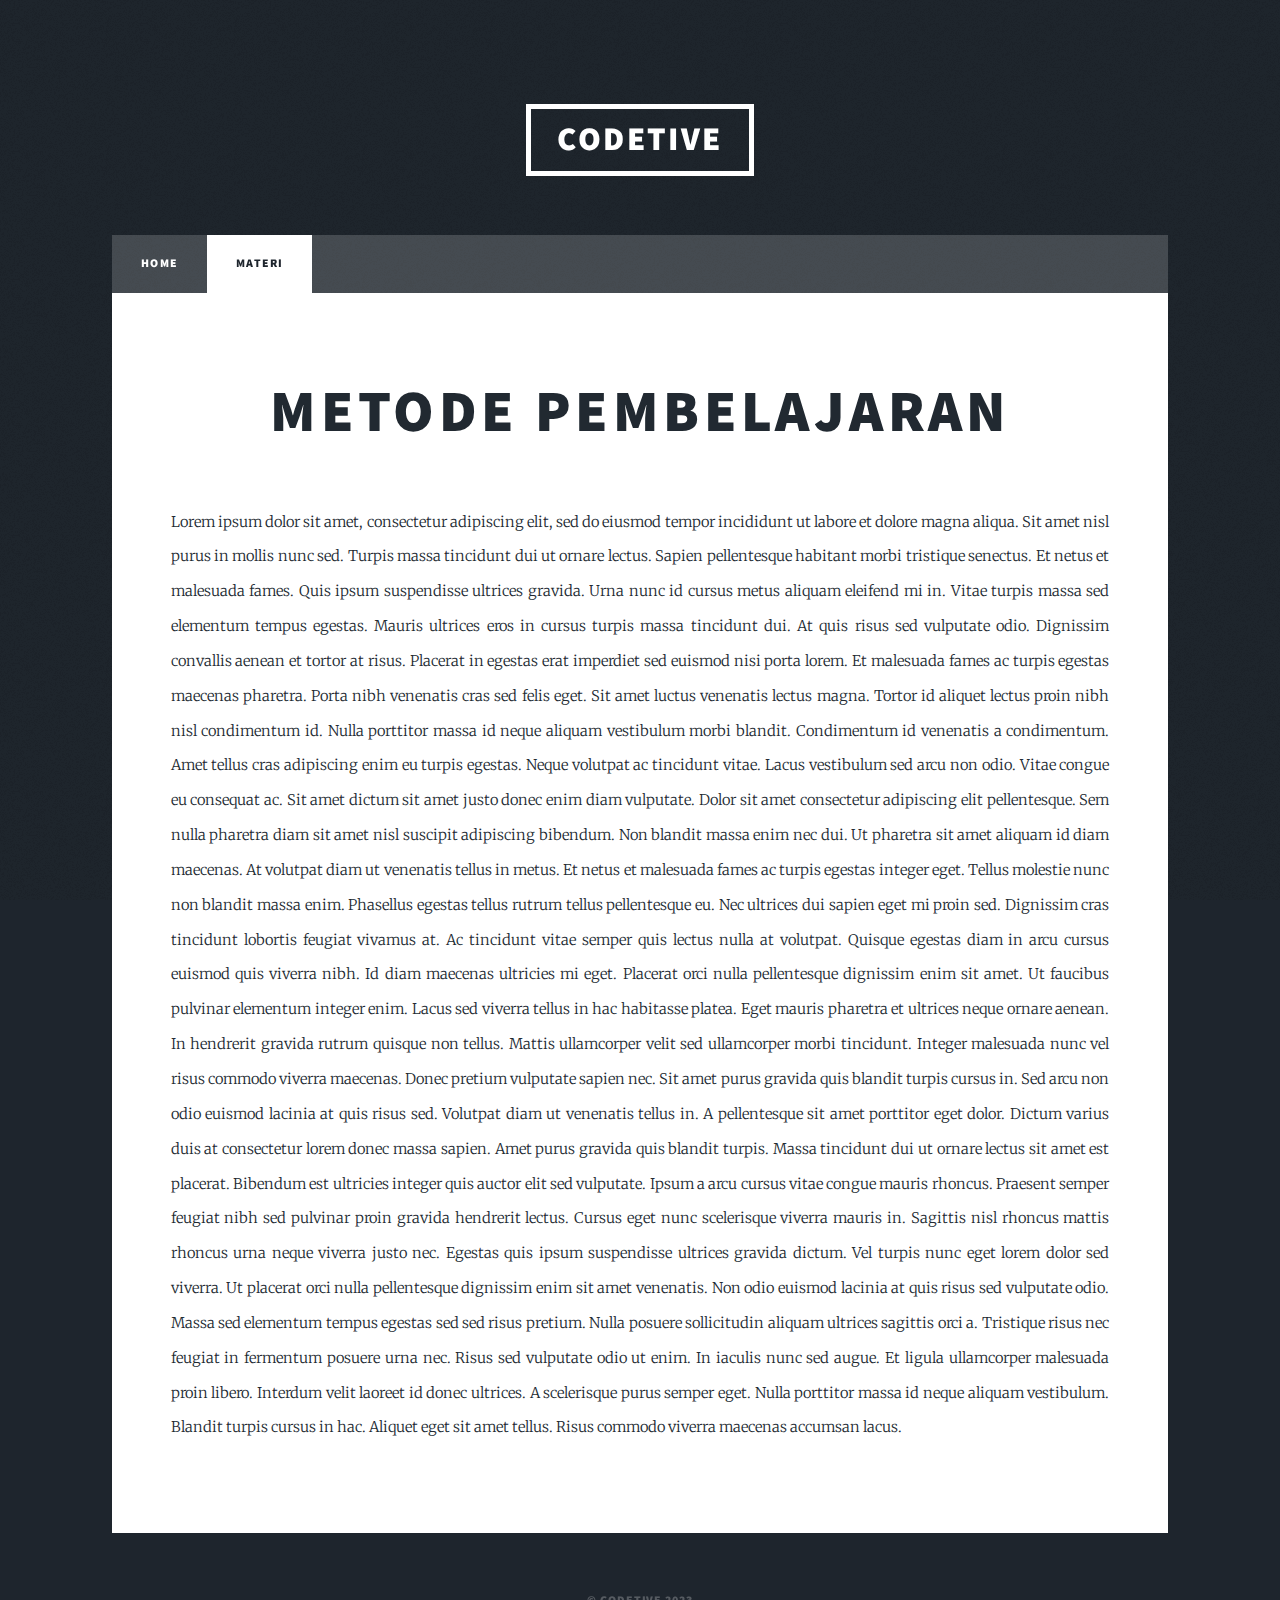
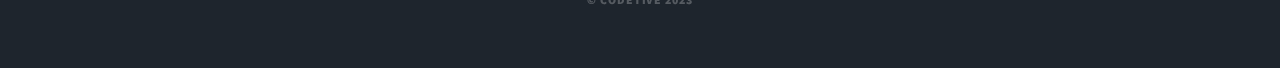
==== materi.html @ 545c3d62 "edit materi page" ====
<!DOCTYPE html>
<!--
	Massively by HTML5 UP
	html5up.net | @ajlkn
	Free for personal and commercial use under the CCA 3.0 license (html5up.net/license)
-->
<html>
  <head>
    <title>Codetive</title>
    <meta charset="utf-8" />
    <meta name="viewport" content="width=device-width, initial-scale=1, user-scalable=no" />
    <link rel="stylesheet" href="assets/css/main.css" />
    <noscript><link rel="stylesheet" href="assets/css/noscript.css" /></noscript>
  </head>
  <body class="is-loading">
    <!-- Wrapper -->
    <div id="wrapper">
      <!-- Header -->
      <header id="header">
        <a href="index.html" class="logo">Codetive</a>
      </header>

      <!-- Nav -->
      <nav id="nav">
        <ul class="links">
          <li><a href="index.html">Home</a></li>
          <li class="active"><a href="metode.html">Materi</a></li>
        </ul>
      </nav>

      <!-- Main -->
      <div id="main">
        <!-- Post -->
        <section class="post">
          <header class="major">
            <h1>METODE PEMBELAJARAN</h1>
          </header>
        <p>Lorem ipsum dolor sit amet, consectetur adipiscing elit, sed do eiusmod tempor incididunt ut labore et dolore magna aliqua. Sit amet nisl purus in mollis nunc sed. Turpis massa tincidunt dui ut ornare lectus. Sapien pellentesque habitant morbi tristique senectus. Et netus et malesuada fames. Quis ipsum suspendisse ultrices gravida. Urna nunc id cursus metus aliquam eleifend mi in. Vitae turpis massa sed elementum tempus egestas. Mauris ultrices eros in cursus turpis massa tincidunt dui. At quis risus sed vulputate odio. Dignissim convallis aenean et tortor at risus. Placerat in egestas erat imperdiet sed euismod nisi porta lorem. Et malesuada fames ac turpis egestas maecenas pharetra. Porta nibh venenatis cras sed felis eget. Sit amet luctus venenatis lectus magna. Tortor id aliquet lectus proin nibh nisl condimentum id. Nulla porttitor massa id neque aliquam vestibulum morbi blandit. Condimentum id venenatis a condimentum.

Amet tellus cras adipiscing enim eu turpis egestas. Neque volutpat ac tincidunt vitae. Lacus vestibulum sed arcu non odio. Vitae congue eu consequat ac. Sit amet dictum sit amet justo donec enim diam vulputate. Dolor sit amet consectetur adipiscing elit pellentesque. Sem nulla pharetra diam sit amet nisl suscipit adipiscing bibendum. Non blandit massa enim nec dui. Ut pharetra sit amet aliquam id diam maecenas. At volutpat diam ut venenatis tellus in metus. Et netus et malesuada fames ac turpis egestas integer eget. Tellus molestie nunc non blandit massa enim. Phasellus egestas tellus rutrum tellus pellentesque eu.

Nec ultrices dui sapien eget mi proin sed. Dignissim cras tincidunt lobortis feugiat vivamus at. Ac tincidunt vitae semper quis lectus nulla at volutpat. Quisque egestas diam in arcu cursus euismod quis viverra nibh. Id diam maecenas ultricies mi eget. Placerat orci nulla pellentesque dignissim enim sit amet. Ut faucibus pulvinar elementum integer enim. Lacus sed viverra tellus in hac habitasse platea. Eget mauris pharetra et ultrices neque ornare aenean. In hendrerit gravida rutrum quisque non tellus. Mattis ullamcorper velit sed ullamcorper morbi tincidunt. Integer malesuada nunc vel risus commodo viverra maecenas. Donec pretium vulputate sapien nec.

Sit amet purus gravida quis blandit turpis cursus in. Sed arcu non odio euismod lacinia at quis risus sed. Volutpat diam ut venenatis tellus in. A pellentesque sit amet porttitor eget dolor. Dictum varius duis at consectetur lorem donec massa sapien. Amet purus gravida quis blandit turpis. Massa tincidunt dui ut ornare lectus sit amet est placerat. Bibendum est ultricies integer quis auctor elit sed vulputate. Ipsum a arcu cursus vitae congue mauris rhoncus. Praesent semper feugiat nibh sed pulvinar proin gravida hendrerit lectus. Cursus eget nunc scelerisque viverra mauris in. Sagittis nisl rhoncus mattis rhoncus urna neque viverra justo nec. Egestas quis ipsum suspendisse ultrices gravida dictum. Vel turpis nunc eget lorem dolor sed viverra. Ut placerat orci nulla pellentesque dignissim enim sit amet venenatis. Non odio euismod lacinia at quis risus sed vulputate odio.

Massa sed elementum tempus egestas sed sed risus pretium. Nulla posuere sollicitudin aliquam ultrices sagittis orci a. Tristique risus nec feugiat in fermentum posuere urna nec. Risus sed vulputate odio ut enim. In iaculis nunc sed augue. Et ligula ullamcorper malesuada proin libero. Interdum velit laoreet id donec ultrices. A scelerisque purus semper eget. Nulla porttitor massa id neque aliquam vestibulum. Blandit turpis cursus in hac. Aliquet eget sit amet tellus. Risus commodo viverra maecenas accumsan lacus.</p>
			
        </section>
      </div>

      <!-- Footer -->
      
      <!-- Copyright -->
      <div id="copyright">
			<ul><li>&copy; Codetive 2023</li></ul>
		</div>

    <!-- Scripts -->
    <script src="assets/js/jquery.min.js"></script>
    <script src="assets/js/jquery.scrollex.min.js"></script>
    <script src="assets/js/jquery.scrolly.min.js"></script>
    <script src="assets/js/skel.min.js"></script>
    <script src="assets/js/util.js"></script>
    <script src="assets/js/main.js"></script>
  </body>
</html>
---- assets/css/main.css ----
@import url(font-awesome.min.css);
@import url("https://fonts.googleapis.com/css?family=Merriweather:300,700,300italic,700italic|Source+Sans+Pro:900");

/*
	Massively by HTML5 UP
	html5up.net | @ajlkn
	Free for personal and commercial use under the CCA 3.0 license (html5up.net/license)
*/

/* Reset */

	html, body, div, span, applet, object, iframe, h1, h2, h3, h4, h5, h6, p, blockquote, pre, a, abbr, acronym, address, big, cite, code, del, dfn, em, img, ins, kbd, q, s, samp, small, strike, strong, sub, sup, tt, var, b, u, i, center, dl, dt, dd, ol, ul, li, fieldset, form, label, legend, table, caption, tbody, tfoot, thead, tr, th, td, article, aside, canvas, details, embed, figure, figcaption, footer, header, hgroup, menu, nav, output, ruby, section, summary, time, mark, audio, video {
		margin: 0;
		padding: 0;
		border: 0;
		font-size: 100%;
		font: inherit;
		vertical-align: baseline;
	}

	article, aside, details, figcaption, figure, footer, header, hgroup, menu, nav, section {
		display: block;
	}

	body {
		line-height: 1;
	}

	ol, ul {
		list-style: none;
	}

	blockquote, q {
		quotes: none;
	}

	blockquote:before, blockquote:after, q:before, q:after {
		content: '';
		content: none;
	}

	table {
		border-collapse: collapse;
		border-spacing: 0;
	}

	body {
		-webkit-text-size-adjust: none;
	}

/* Box Model */

	*, *:before, *:after {
		-moz-box-sizing: border-box;
		-webkit-box-sizing: border-box;
		box-sizing: border-box;
	}

/* Grid */

	.row {
		border-bottom: solid 1px transparent;
		-moz-box-sizing: border-box;
		-webkit-box-sizing: border-box;
		box-sizing: border-box;
	}

	.row > * {
		float: left;
		-moz-box-sizing: border-box;
		-webkit-box-sizing: border-box;
		box-sizing: border-box;
	}

	.row:after, .row:before {
		content: '';
		display: block;
		clear: both;
		height: 0;
	}

	.row.uniform > * > :first-child {
		margin-top: 0;
	}

	.row.uniform > * > :last-child {
		margin-bottom: 0;
	}

	.row.\30 \25 > * {
		padding: 0 0 0 0rem;
	}

	.row.\30 \25 {
		margin: 0 0 -1px 0rem;
	}

	.row.uniform.\30 \25 > * {
		padding: 0rem 0 0 0rem;
	}

	.row.uniform.\30 \25 {
		margin: 0rem 0 -1px 0rem;
	}

	.row > * {
		padding: 0 0 0 1.5rem;
	}

	.row {
		margin: 0 0 -1px -1.5rem;
	}

	.row.uniform > * {
		padding: 1.5rem 0 0 1.5rem;
	}

	.row.uniform {
		margin: -1.5rem 0 -1px -1.5rem;
	}

	.row.\32 00\25 > * {
		padding: 0 0 0 3rem;
	}

	.row.\32 00\25 {
		margin: 0 0 -1px -3rem;
	}

	.row.uniform.\32 00\25 > * {
		padding: 3rem 0 0 3rem;
	}

	.row.uniform.\32 00\25 {
		margin: -3rem 0 -1px -3rem;
	}

	.row.\31 50\25 > * {
		padding: 0 0 0 2.25rem;
	}

	.row.\31 50\25 {
		margin: 0 0 -1px -2.25rem;
	}

	.row.uniform.\31 50\25 > * {
		padding: 2.25rem 0 0 2.25rem;
	}

	.row.uniform.\31 50\25 {
		margin: -2.25rem 0 -1px -2.25rem;
	}

	.row.\35 0\25 > * {
		padding: 0 0 0 0.75rem;
	}

	.row.\35 0\25 {
		margin: 0 0 -1px -0.75rem;
	}

	.row.uniform.\35 0\25 > * {
		padding: 0.75rem 0 0 0.75rem;
	}

	.row.uniform.\35 0\25 {
		margin: -0.75rem 0 -1px -0.75rem;
	}

	.row.\32 5\25 > * {
		padding: 0 0 0 0.375rem;
	}

	.row.\32 5\25 {
		margin: 0 0 -1px -0.375rem;
	}

	.row.uniform.\32 5\25 > * {
		padding: 0.375rem 0 0 0.375rem;
	}

	.row.uniform.\32 5\25 {
		margin: -0.375rem 0 -1px -0.375rem;
	}

	.\31 2u, .\31 2u\24 {
		width: 100%;
		clear: none;
		margin-left: 0;
	}

	.\31 1u, .\31 1u\24 {
		width: 91.6666666667%;
		clear: none;
		margin-left: 0;
	}

	.\31 0u, .\31 0u\24 {
		width: 83.3333333333%;
		clear: none;
		margin-left: 0;
	}

	.\39 u, .\39 u\24 {
		width: 75%;
		clear: none;
		margin-left: 0;
	}

	.\38 u, .\38 u\24 {
		width: 66.6666666667%;
		clear: none;
		margin-left: 0;
	}

	.\37 u, .\37 u\24 {
		width: 58.3333333333%;
		clear: none;
		margin-left: 0;
	}

	.\36 u, .\36 u\24 {
		width: 50%;
		clear: none;
		margin-left: 0;
	}

	.\35 u, .\35 u\24 {
		width: 41.6666666667%;
		clear: none;
		margin-left: 0;
	}

	.\34 u, .\34 u\24 {
		width: 33.3333333333%;
		clear: none;
		margin-left: 0;
	}

	.\33 u, .\33 u\24 {
		width: 25%;
		clear: none;
		margin-left: 0;
	}

	.\32 u, .\32 u\24 {
		width: 16.6666666667%;
		clear: none;
		margin-left: 0;
	}

	.\31 u, .\31 u\24 {
		width: 8.3333333333%;
		clear: none;
		margin-left: 0;
	}

	.\31 2u\24 + *,
	.\31 1u\24 + *,
	.\31 0u\24 + *,
	.\39 u\24 + *,
	.\38 u\24 + *,
	.\37 u\24 + *,
	.\36 u\24 + *,
	.\35 u\24 + *,
	.\34 u\24 + *,
	.\33 u\24 + *,
	.\32 u\24 + *,
	.\31 u\24 + * {
		clear: left;
	}

	.\-11u {
		margin-left: 91.66667%;
	}

	.\-10u {
		margin-left: 83.33333%;
	}

	.\-9u {
		margin-left: 75%;
	}

	.\-8u {
		margin-left: 66.66667%;
	}

	.\-7u {
		margin-left: 58.33333%;
	}

	.\-6u {
		margin-left: 50%;
	}

	.\-5u {
		margin-left: 41.66667%;
	}

	.\-4u {
		margin-left: 33.33333%;
	}

	.\-3u {
		margin-left: 25%;
	}

	.\-2u {
		margin-left: 16.66667%;
	}

	.\-1u {
		margin-left: 8.33333%;
	}

	@media screen and (max-width: 1680px) {

		.row > * {
			padding: 0 0 0 1.5rem;
		}

		.row {
			margin: 0 0 -1px -1.5rem;
		}

		.row.uniform > * {
			padding: 1.5rem 0 0 1.5rem;
		}

		.row.uniform {
			margin: -1.5rem 0 -1px -1.5rem;
		}

		.row.\32 00\25 > * {
			padding: 0 0 0 3rem;
		}

		.row.\32 00\25 {
			margin: 0 0 -1px -3rem;
		}

		.row.uniform.\32 00\25 > * {
			padding: 3rem 0 0 3rem;
		}

		.row.uniform.\32 00\25 {
			margin: -3rem 0 -1px -3rem;
		}

		.row.\31 50\25 > * {
			padding: 0 0 0 2.25rem;
		}

		.row.\31 50\25 {
			margin: 0 0 -1px -2.25rem;
		}

		.row.uniform.\31 50\25 > * {
			padding: 2.25rem 0 0 2.25rem;
		}

		.row.uniform.\31 50\25 {
			margin: -2.25rem 0 -1px -2.25rem;
		}

		.row.\35 0\25 > * {
			padding: 0 0 0 0.75rem;
		}

		.row.\35 0\25 {
			margin: 0 0 -1px -0.75rem;
		}

		.row.uniform.\35 0\25 > * {
			padding: 0.75rem 0 0 0.75rem;
		}

		.row.uniform.\35 0\25 {
			margin: -0.75rem 0 -1px -0.75rem;
		}

		.row.\32 5\25 > * {
			padding: 0 0 0 0.375rem;
		}

		.row.\32 5\25 {
			margin: 0 0 -1px -0.375rem;
		}

		.row.uniform.\32 5\25 > * {
			padding: 0.375rem 0 0 0.375rem;
		}

		.row.uniform.\32 5\25 {
			margin: -0.375rem 0 -1px -0.375rem;
		}

		.\31 2u\28xlarge\29, .\31 2u\24\28xlarge\29 {
			width: 100%;
			clear: none;
			margin-left: 0;
		}

		.\31 1u\28xlarge\29, .\31 1u\24\28xlarge\29 {
			width: 91.6666666667%;
			clear: none;
			margin-left: 0;
		}

		.\31 0u\28xlarge\29, .\31 0u\24\28xlarge\29 {
			width: 83.3333333333%;
			clear: none;
			margin-left: 0;
		}

		.\39 u\28xlarge\29, .\39 u\24\28xlarge\29 {
			width: 75%;
			clear: none;
			margin-left: 0;
		}

		.\38 u\28xlarge\29, .\38 u\24\28xlarge\29 {
			width: 66.6666666667%;
			clear: none;
			margin-left: 0;
		}

		.\37 u\28xlarge\29, .\37 u\24\28xlarge\29 {
			width: 58.3333333333%;
			clear: none;
			margin-left: 0;
		}

		.\36 u\28xlarge\29, .\36 u\24\28xlarge\29 {
			width: 50%;
			clear: none;
			margin-left: 0;
		}

		.\35 u\28xlarge\29, .\35 u\24\28xlarge\29 {
			width: 41.6666666667%;
			clear: none;
			margin-left: 0;
		}

		.\34 u\28xlarge\29, .\34 u\24\28xlarge\29 {
			width: 33.3333333333%;
			clear: none;
			margin-left: 0;
		}

		.\33 u\28xlarge\29, .\33 u\24\28xlarge\29 {
			width: 25%;
			clear: none;
			margin-left: 0;
		}

		.\32 u\28xlarge\29, .\32 u\24\28xlarge\29 {
			width: 16.6666666667%;
			clear: none;
			margin-left: 0;
		}

		.\31 u\28xlarge\29, .\31 u\24\28xlarge\29 {
			width: 8.3333333333%;
			clear: none;
			margin-left: 0;
		}

		.\31 2u\24\28xlarge\29 + *,
		.\31 1u\24\28xlarge\29 + *,
		.\31 0u\24\28xlarge\29 + *,
		.\39 u\24\28xlarge\29 + *,
		.\38 u\24\28xlarge\29 + *,
		.\37 u\24\28xlarge\29 + *,
		.\36 u\24\28xlarge\29 + *,
		.\35 u\24\28xlarge\29 + *,
		.\34 u\24\28xlarge\29 + *,
		.\33 u\24\28xlarge\29 + *,
		.\32 u\24\28xlarge\29 + *,
		.\31 u\24\28xlarge\29 + * {
			clear: left;
		}

		.\-11u\28xlarge\29 {
			margin-left: 91.66667%;
		}

		.\-10u\28xlarge\29 {
			margin-left: 83.33333%;
		}

		.\-9u\28xlarge\29 {
			margin-left: 75%;
		}

		.\-8u\28xlarge\29 {
			margin-left: 66.66667%;
		}

		.\-7u\28xlarge\29 {
			margin-left: 58.33333%;
		}

		.\-6u\28xlarge\29 {
			margin-left: 50%;
		}

		.\-5u\28xlarge\29 {
			margin-left: 41.66667%;
		}

		.\-4u\28xlarge\29 {
			margin-left: 33.33333%;
		}

		.\-3u\28xlarge\29 {
			margin-left: 25%;
		}

		.\-2u\28xlarge\29 {
			margin-left: 16.66667%;
		}

		.\-1u\28xlarge\29 {
			margin-left: 8.33333%;
		}

	}

	@media screen and (max-width: 1280px) {

		.row > * {
			padding: 0 0 0 1.5rem;
		}

		.row {
			margin: 0 0 -1px -1.5rem;
		}

		.row.uniform > * {
			padding: 1.5rem 0 0 1.5rem;
		}

		.row.uniform {
			margin: -1.5rem 0 -1px -1.5rem;
		}

		.row.\32 00\25 > * {
			padding: 0 0 0 3rem;
		}

		.row.\32 00\25 {
			margin: 0 0 -1px -3rem;
		}

		.row.uniform.\32 00\25 > * {
			padding: 3rem 0 0 3rem;
		}

		.row.uniform.\32 00\25 {
			margin: -3rem 0 -1px -3rem;
		}

		.row.\31 50\25 > * {
			padding: 0 0 0 2.25rem;
		}

		.row.\31 50\25 {
			margin: 0 0 -1px -2.25rem;
		}

		.row.uniform.\31 50\25 > * {
			padding: 2.25rem 0 0 2.25rem;
		}

		.row.uniform.\31 50\25 {
			margin: -2.25rem 0 -1px -2.25rem;
		}

		.row.\35 0\25 > * {
			padding: 0 0 0 0.75rem;
		}

		.row.\35 0\25 {
			margin: 0 0 -1px -0.75rem;
		}

		.row.uniform.\35 0\25 > * {
			padding: 0.75rem 0 0 0.75rem;
		}

		.row.uniform.\35 0\25 {
			margin: -0.75rem 0 -1px -0.75rem;
		}

		.row.\32 5\25 > * {
			padding: 0 0 0 0.375rem;
		}

		.row.\32 5\25 {
			margin: 0 0 -1px -0.375rem;
		}

		.row.uniform.\32 5\25 > * {
			padding: 0.375rem 0 0 0.375rem;
		}

		.row.uniform.\32 5\25 {
			margin: -0.375rem 0 -1px -0.375rem;
		}

		.\31 2u\28large\29, .\31 2u\24\28large\29 {
			width: 100%;
			clear: none;
			margin-left: 0;
		}

		.\31 1u\28large\29, .\31 1u\24\28large\29 {
			width: 91.6666666667%;
			clear: none;
			margin-left: 0;
		}

		.\31 0u\28large\29, .\31 0u\24\28large\29 {
			width: 83.3333333333%;
			clear: none;
			margin-left: 0;
		}

		.\39 u\28large\29, .\39 u\24\28large\29 {
			width: 75%;
			clear: none;
			margin-left: 0;
		}

		.\38 u\28large\29, .\38 u\24\28large\29 {
			width: 66.6666666667%;
			clear: none;
			margin-left: 0;
		}

		.\37 u\28large\29, .\37 u\24\28large\29 {
			width: 58.3333333333%;
			clear: none;
			margin-left: 0;
		}

		.\36 u\28large\29, .\36 u\24\28large\29 {
			width: 50%;
			clear: none;
			margin-left: 0;
		}

		.\35 u\28large\29, .\35 u\24\28large\29 {
			width: 41.6666666667%;
			clear: none;
			margin-left: 0;
		}

		.\34 u\28large\29, .\34 u\24\28large\29 {
			width: 33.3333333333%;
			clear: none;
			margin-left: 0;
		}

		.\33 u\28large\29, .\33 u\24\28large\29 {
			width: 25%;
			clear: none;
			margin-left: 0;
		}

		.\32 u\28large\29, .\32 u\24\28large\29 {
			width: 16.6666666667%;
			clear: none;
			margin-left: 0;
		}

		.\31 u\28large\29, .\31 u\24\28large\29 {
			width: 8.3333333333%;
			clear: none;
			margin-left: 0;
		}

		.\31 2u\24\28large\29 + *,
		.\31 1u\24\28large\29 + *,
		.\31 0u\24\28large\29 + *,
		.\39 u\24\28large\29 + *,
		.\38 u\24\28large\29 + *,
		.\37 u\24\28large\29 + *,
		.\36 u\24\28large\29 + *,
		.\35 u\24\28large\29 + *,
		.\34 u\24\28large\29 + *,
		.\33 u\24\28large\29 + *,
		.\32 u\24\28large\29 + *,
		.\31 u\24\28large\29 + * {
			clear: left;
		}

		.\-11u\28large\29 {
			margin-left: 91.66667%;
		}

		.\-10u\28large\29 {
			margin-left: 83.33333%;
		}

		.\-9u\28large\29 {
			margin-left: 75%;
		}

		.\-8u\28large\29 {
			margin-left: 66.66667%;
		}

		.\-7u\28large\29 {
			margin-left: 58.33333%;
		}

		.\-6u\28large\29 {
			margin-left: 50%;
		}

		.\-5u\28large\29 {
			margin-left: 41.66667%;
		}

		.\-4u\28large\29 {
			margin-left: 33.33333%;
		}

		.\-3u\28large\29 {
			margin-left: 25%;
		}

		.\-2u\28large\29 {
			margin-left: 16.66667%;
		}

		.\-1u\28large\29 {
			margin-left: 8.33333%;
		}

	}

	@media screen and (max-width: 980px) {

		.row > * {
			padding: 0 0 0 1.5rem;
		}

		.row {
			margin: 0 0 -1px -1.5rem;
		}

		.row.uniform > * {
			padding: 1.5rem 0 0 1.5rem;
		}

		.row.uniform {
			margin: -1.5rem 0 -1px -1.5rem;
		}

		.row.\32 00\25 > * {
			padding: 0 0 0 3rem;
		}

		.row.\32 00\25 {
			margin: 0 0 -1px -3rem;
		}

		.row.uniform.\32 00\25 > * {
			padding: 3rem 0 0 3rem;
		}

		.row.uniform.\32 00\25 {
			margin: -3rem 0 -1px -3rem;
		}

		.row.\31 50\25 > * {
			padding: 0 0 0 2.25rem;
		}

		.row.\31 50\25 {
			margin: 0 0 -1px -2.25rem;
		}

		.row.uniform.\31 50\25 > * {
			padding: 2.25rem 0 0 2.25rem;
		}

		.row.uniform.\31 50\25 {
			margin: -2.25rem 0 -1px -2.25rem;
		}

		.row.\35 0\25 > * {
			padding: 0 0 0 0.75rem;
		}

		.row.\35 0\25 {
			margin: 0 0 -1px -0.75rem;
		}

		.row.uniform.\35 0\25 > * {
			padding: 0.75rem 0 0 0.75rem;
		}

		.row.uniform.\35 0\25 {
			margin: -0.75rem 0 -1px -0.75rem;
		}

		.row.\32 5\25 > * {
			padding: 0 0 0 0.375rem;
		}

		.row.\32 5\25 {
			margin: 0 0 -1px -0.375rem;
		}

		.row.uniform.\32 5\25 > * {
			padding: 0.375rem 0 0 0.375rem;
		}

		.row.uniform.\32 5\25 {
			margin: -0.375rem 0 -1px -0.375rem;
		}

		.\31 2u\28medium\29, .\31 2u\24\28medium\29 {
			width: 100%;
			clear: none;
			margin-left: 0;
		}

		.\31 1u\28medium\29, .\31 1u\24\28medium\29 {
			width: 91.6666666667%;
			clear: none;
			margin-left: 0;
		}

		.\31 0u\28medium\29, .\31 0u\24\28medium\29 {
			width: 83.3333333333%;
			clear: none;
			margin-left: 0;
		}

		.\39 u\28medium\29, .\39 u\24\28medium\29 {
			width: 75%;
			clear: none;
			margin-left: 0;
		}

		.\38 u\28medium\29, .\38 u\24\28medium\29 {
			width: 66.6666666667%;
			clear: none;
			margin-left: 0;
		}

		.\37 u\28medium\29, .\37 u\24\28medium\29 {
			width: 58.3333333333%;
			clear: none;
			margin-left: 0;
		}

		.\36 u\28medium\29, .\36 u\24\28medium\29 {
			width: 50%;
			clear: none;
			margin-left: 0;
		}

		.\35 u\28medium\29, .\35 u\24\28medium\29 {
			width: 41.6666666667%;
			clear: none;
			margin-left: 0;
		}

		.\34 u\28medium\29, .\34 u\24\28medium\29 {
			width: 33.3333333333%;
			clear: none;
			margin-left: 0;
		}

		.\33 u\28medium\29, .\33 u\24\28medium\29 {
			width: 25%;
			clear: none;
			margin-left: 0;
		}

		.\32 u\28medium\29, .\32 u\24\28medium\29 {
			width: 16.6666666667%;
			clear: none;
			margin-left: 0;
		}

		.\31 u\28medium\29, .\31 u\24\28medium\29 {
			width: 8.3333333333%;
			clear: none;
			margin-left: 0;
		}

		.\31 2u\24\28medium\29 + *,
		.\31 1u\24\28medium\29 + *,
		.\31 0u\24\28medium\29 + *,
		.\39 u\24\28medium\29 + *,
		.\38 u\24\28medium\29 + *,
		.\37 u\24\28medium\29 + *,
		.\36 u\24\28medium\29 + *,
		.\35 u\24\28medium\29 + *,
		.\34 u\24\28medium\29 + *,
		.\33 u\24\28medium\29 + *,
		.\32 u\24\28medium\29 + *,
		.\31 u\24\28medium\29 + * {
			clear: left;
		}

		.\-11u\28medium\29 {
			margin-left: 91.66667%;
		}

		.\-10u\28medium\29 {
			margin-left: 83.33333%;
		}

		.\-9u\28medium\29 {
			margin-left: 75%;
		}

		.\-8u\28medium\29 {
			margin-left: 66.66667%;
		}

		.\-7u\28medium\29 {
			margin-left: 58.33333%;
		}

		.\-6u\28medium\29 {
			margin-left: 50%;
		}

		.\-5u\28medium\29 {
			margin-left: 41.66667%;
		}

		.\-4u\28medium\29 {
			margin-left: 33.33333%;
		}

		.\-3u\28medium\29 {
			margin-left: 25%;
		}

		.\-2u\28medium\29 {
			margin-left: 16.66667%;
		}

		.\-1u\28medium\29 {
			margin-left: 8.33333%;
		}

	}

	@media screen and (max-width: 736px) {

		.row > * {
			padding: 0 0 0 1.5rem;
		}

		.row {
			margin: 0 0 -1px -1.5rem;
		}

		.row.uniform > * {
			padding: 1.5rem 0 0 1.5rem;
		}

		.row.uniform {
			margin: -1.5rem 0 -1px -1.5rem;
		}

		.row.\32 00\25 > * {
			padding: 0 0 0 3rem;
		}

		.row.\32 00\25 {
			margin: 0 0 -1px -3rem;
		}

		.row.uniform.\32 00\25 > * {
			padding: 3rem 0 0 3rem;
		}

		.row.uniform.\32 00\25 {
			margin: -3rem 0 -1px -3rem;
		}

		.row.\31 50\25 > * {
			padding: 0 0 0 2.25rem;
		}

		.row.\31 50\25 {
			margin: 0 0 -1px -2.25rem;
		}

		.row.uniform.\31 50\25 > * {
			padding: 2.25rem 0 0 2.25rem;
		}

		.row.uniform.\31 50\25 {
			margin: -2.25rem 0 -1px -2.25rem;
		}

		.row.\35 0\25 > * {
			padding: 0 0 0 0.75rem;
		}

		.row.\35 0\25 {
			margin: 0 0 -1px -0.75rem;
		}

		.row.uniform.\35 0\25 > * {
			padding: 0.75rem 0 0 0.75rem;
		}

		.row.uniform.\35 0\25 {
			margin: -0.75rem 0 -1px -0.75rem;
		}

		.row.\32 5\25 > * {
			padding: 0 0 0 0.375rem;
		}

		.row.\32 5\25 {
			margin: 0 0 -1px -0.375rem;
		}

		.row.uniform.\32 5\25 > * {
			padding: 0.375rem 0 0 0.375rem;
		}

		.row.uniform.\32 5\25 {
			margin: -0.375rem 0 -1px -0.375rem;
		}

		.\31 2u\28small\29, .\31 2u\24\28small\29 {
			width: 100%;
			clear: none;
			margin-left: 0;
		}

		.\31 1u\28small\29, .\31 1u\24\28small\29 {
			width: 91.6666666667%;
			clear: none;
			margin-left: 0;
		}

		.\31 0u\28small\29, .\31 0u\24\28small\29 {
			width: 83.3333333333%;
			clear: none;
			margin-left: 0;
		}

		.\39 u\28small\29, .\39 u\24\28small\29 {
			width: 75%;
			clear: none;
			margin-left: 0;
		}

		.\38 u\28small\29, .\38 u\24\28small\29 {
			width: 66.6666666667%;
			clear: none;
			margin-left: 0;
		}

		.\37 u\28small\29, .\37 u\24\28small\29 {
			width: 58.3333333333%;
			clear: none;
			margin-left: 0;
		}

		.\36 u\28small\29, .\36 u\24\28small\29 {
			width: 50%;
			clear: none;
			margin-left: 0;
		}

		.\35 u\28small\29, .\35 u\24\28small\29 {
			width: 41.6666666667%;
			clear: none;
			margin-left: 0;
		}

		.\34 u\28small\29, .\34 u\24\28small\29 {
			width: 33.3333333333%;
			clear: none;
			margin-left: 0;
		}

		.\33 u\28small\29, .\33 u\24\28small\29 {
			width: 25%;
			clear: none;
			margin-left: 0;
		}

		.\32 u\28small\29, .\32 u\24\28small\29 {
			width: 16.6666666667%;
			clear: none;
			margin-left: 0;
		}

		.\31 u\28small\29, .\31 u\24\28small\29 {
			width: 8.3333333333%;
			clear: none;
			margin-left: 0;
		}

		.\31 2u\24\28small\29 + *,
		.\31 1u\24\28small\29 + *,
		.\31 0u\24\28small\29 + *,
		.\39 u\24\28small\29 + *,
		.\38 u\24\28small\29 + *,
		.\37 u\24\28small\29 + *,
		.\36 u\24\28small\29 + *,
		.\35 u\24\28small\29 + *,
		.\34 u\24\28small\29 + *,
		.\33 u\24\28small\29 + *,
		.\32 u\24\28small\29 + *,
		.\31 u\24\28small\29 + * {
			clear: left;
		}

		.\-11u\28small\29 {
			margin-left: 91.66667%;
		}

		.\-10u\28small\29 {
			margin-left: 83.33333%;
		}

		.\-9u\28small\29 {
			margin-left: 75%;
		}

		.\-8u\28small\29 {
			margin-left: 66.66667%;
		}

		.\-7u\28small\29 {
			margin-left: 58.33333%;
		}

		.\-6u\28small\29 {
			margin-left: 50%;
		}

		.\-5u\28small\29 {
			margin-left: 41.66667%;
		}

		.\-4u\28small\29 {
			margin-left: 33.33333%;
		}

		.\-3u\28small\29 {
			margin-left: 25%;
		}

		.\-2u\28small\29 {
			margin-left: 16.66667%;
		}

		.\-1u\28small\29 {
			margin-left: 8.33333%;
		}

	}

	@media screen and (max-width: 480px) {

		.row > * {
			padding: 0 0 0 1.5rem;
		}

		.row {
			margin: 0 0 -1px -1.5rem;
		}

		.row.uniform > * {
			padding: 1.5rem 0 0 1.5rem;
		}

		.row.uniform {
			margin: -1.5rem 0 -1px -1.5rem;
		}

		.row.\32 00\25 > * {
			padding: 0 0 0 3rem;
		}

		.row.\32 00\25 {
			margin: 0 0 -1px -3rem;
		}

		.row.uniform.\32 00\25 > * {
			padding: 3rem 0 0 3rem;
		}

		.row.uniform.\32 00\25 {
			margin: -3rem 0 -1px -3rem;
		}

		.row.\31 50\25 > * {
			padding: 0 0 0 2.25rem;
		}

		.row.\31 50\25 {
			margin: 0 0 -1px -2.25rem;
		}

		.row.uniform.\31 50\25 > * {
			padding: 2.25rem 0 0 2.25rem;
		}

		.row.uniform.\31 50\25 {
			margin: -2.25rem 0 -1px -2.25rem;
		}

		.row.\35 0\25 > * {
			padding: 0 0 0 0.75rem;
		}

		.row.\35 0\25 {
			margin: 0 0 -1px -0.75rem;
		}

		.row.uniform.\35 0\25 > * {
			padding: 0.75rem 0 0 0.75rem;
		}

		.row.uniform.\35 0\25 {
			margin: -0.75rem 0 -1px -0.75rem;
		}

		.row.\32 5\25 > * {
			padding: 0 0 0 0.375rem;
		}

		.row.\32 5\25 {
			margin: 0 0 -1px -0.375rem;
		}

		.row.uniform.\32 5\25 > * {
			padding: 0.375rem 0 0 0.375rem;
		}

		.row.uniform.\32 5\25 {
			margin: -0.375rem 0 -1px -0.375rem;
		}

		.\31 2u\28xsmall\29, .\31 2u\24\28xsmall\29 {
			width: 100%;
			clear: none;
			margin-left: 0;
		}

		.\31 1u\28xsmall\29, .\31 1u\24\28xsmall\29 {
			width: 91.6666666667%;
			clear: none;
			margin-left: 0;
		}

		.\31 0u\28xsmall\29, .\31 0u\24\28xsmall\29 {
			width: 83.3333333333%;
			clear: none;
			margin-left: 0;
		}

		.\39 u\28xsmall\29, .\39 u\24\28xsmall\29 {
			width: 75%;
			clear: none;
			margin-left: 0;
		}

		.\38 u\28xsmall\29, .\38 u\24\28xsmall\29 {
			width: 66.6666666667%;
			clear: none;
			margin-left: 0;
		}

		.\37 u\28xsmall\29, .\37 u\24\28xsmall\29 {
			width: 58.3333333333%;
			clear: none;
			margin-left: 0;
		}

		.\36 u\28xsmall\29, .\36 u\24\28xsmall\29 {
			width: 50%;
			clear: none;
			margin-left: 0;
		}

		.\35 u\28xsmall\29, .\35 u\24\28xsmall\29 {
			width: 41.6666666667%;
			clear: none;
			margin-left: 0;
		}

		.\34 u\28xsmall\29, .\34 u\24\28xsmall\29 {
			width: 33.3333333333%;
			clear: none;
			margin-left: 0;
		}

		.\33 u\28xsmall\29, .\33 u\24\28xsmall\29 {
			width: 25%;
			clear: none;
			margin-left: 0;
		}

		.\32 u\28xsmall\29, .\32 u\24\28xsmall\29 {
			width: 16.6666666667%;
			clear: none;
			margin-left: 0;
		}

		.\31 u\28xsmall\29, .\31 u\24\28xsmall\29 {
			width: 8.3333333333%;
			clear: none;
			margin-left: 0;
		}

		.\31 2u\24\28xsmall\29 + *,
		.\31 1u\24\28xsmall\29 + *,
		.\31 0u\24\28xsmall\29 + *,
		.\39 u\24\28xsmall\29 + *,
		.\38 u\24\28xsmall\29 + *,
		.\37 u\24\28xsmall\29 + *,
		.\36 u\24\28xsmall\29 + *,
		.\35 u\24\28xsmall\29 + *,
		.\34 u\24\28xsmall\29 + *,
		.\33 u\24\28xsmall\29 + *,
		.\32 u\24\28xsmall\29 + *,
		.\31 u\24\28xsmall\29 + * {
			clear: left;
		}

		.\-11u\28xsmall\29 {
			margin-left: 91.66667%;
		}

		.\-10u\28xsmall\29 {
			margin-left: 83.33333%;
		}

		.\-9u\28xsmall\29 {
			margin-left: 75%;
		}

		.\-8u\28xsmall\29 {
			margin-left: 66.66667%;
		}

		.\-7u\28xsmall\29 {
			margin-left: 58.33333%;
		}

		.\-6u\28xsmall\29 {
			margin-left: 50%;
		}

		.\-5u\28xsmall\29 {
			margin-left: 41.66667%;
		}

		.\-4u\28xsmall\29 {
			margin-left: 33.33333%;
		}

		.\-3u\28xsmall\29 {
			margin-left: 25%;
		}

		.\-2u\28xsmall\29 {
			margin-left: 16.66667%;
		}

		.\-1u\28xsmall\29 {
			margin-left: 8.33333%;
		}

	}

	@media screen and (max-width: 360px) {

		.row > * {
			padding: 0 0 0 1.5rem;
		}

		.row {
			margin: 0 0 -1px -1.5rem;
		}

		.row.uniform > * {
			padding: 1.5rem 0 0 1.5rem;
		}

		.row.uniform {
			margin: -1.5rem 0 -1px -1.5rem;
		}

		.row.\32 00\25 > * {
			padding: 0 0 0 3rem;
		}

		.row.\32 00\25 {
			margin: 0 0 -1px -3rem;
		}

		.row.uniform.\32 00\25 > * {
			padding: 3rem 0 0 3rem;
		}

		.row.uniform.\32 00\25 {
			margin: -3rem 0 -1px -3rem;
		}

		.row.\31 50\25 > * {
			padding: 0 0 0 2.25rem;
		}

		.row.\31 50\25 {
			margin: 0 0 -1px -2.25rem;
		}

		.row.uniform.\31 50\25 > * {
			padding: 2.25rem 0 0 2.25rem;
		}

		.row.uniform.\31 50\25 {
			margin: -2.25rem 0 -1px -2.25rem;
		}

		.row.\35 0\25 > * {
			padding: 0 0 0 0.75rem;
		}

		.row.\35 0\25 {
			margin: 0 0 -1px -0.75rem;
		}

		.row.uniform.\35 0\25 > * {
			padding: 0.75rem 0 0 0.75rem;
		}

		.row.uniform.\35 0\25 {
			margin: -0.75rem 0 -1px -0.75rem;
		}

		.row.\32 5\25 > * {
			padding: 0 0 0 0.375rem;
		}

		.row.\32 5\25 {
			margin: 0 0 -1px -0.375rem;
		}

		.row.uniform.\32 5\25 > * {
			padding: 0.375rem 0 0 0.375rem;
		}

		.row.uniform.\32 5\25 {
			margin: -0.375rem 0 -1px -0.375rem;
		}

		.\31 2u\28xxsmall\29, .\31 2u\24\28xxsmall\29 {
			width: 100%;
			clear: none;
			margin-left: 0;
		}

		.\31 1u\28xxsmall\29, .\31 1u\24\28xxsmall\29 {
			width: 91.6666666667%;
			clear: none;
			margin-left: 0;
		}

		.\31 0u\28xxsmall\29, .\31 0u\24\28xxsmall\29 {
			width: 83.3333333333%;
			clear: none;
			margin-left: 0;
		}

		.\39 u\28xxsmall\29, .\39 u\24\28xxsmall\29 {
			width: 75%;
			clear: none;
			margin-left: 0;
		}

		.\38 u\28xxsmall\29, .\38 u\24\28xxsmall\29 {
			width: 66.6666666667%;
			clear: none;
			margin-left: 0;
		}

		.\37 u\28xxsmall\29, .\37 u\24\28xxsmall\29 {
			width: 58.3333333333%;
			clear: none;
			margin-left: 0;
		}

		.\36 u\28xxsmall\29, .\36 u\24\28xxsmall\29 {
			width: 50%;
			clear: none;
			margin-left: 0;
		}

		.\35 u\28xxsmall\29, .\35 u\24\28xxsmall\29 {
			width: 41.6666666667%;
			clear: none;
			margin-left: 0;
		}

		.\34 u\28xxsmall\29, .\34 u\24\28xxsmall\29 {
			width: 33.3333333333%;
			clear: none;
			margin-left: 0;
		}

		.\33 u\28xxsmall\29, .\33 u\24\28xxsmall\29 {
			width: 25%;
			clear: none;
			margin-left: 0;
		}

		.\32 u\28xxsmall\29, .\32 u\24\28xxsmall\29 {
			width: 16.6666666667%;
			clear: none;
			margin-left: 0;
		}

		.\31 u\28xxsmall\29, .\31 u\24\28xxsmall\29 {
			width: 8.3333333333%;
			clear: none;
			margin-left: 0;
		}

		.\31 2u\24\28xxsmall\29 + *,
		.\31 1u\24\28xxsmall\29 + *,
		.\31 0u\24\28xxsmall\29 + *,
		.\39 u\24\28xxsmall\29 + *,
		.\38 u\24\28xxsmall\29 + *,
		.\37 u\24\28xxsmall\29 + *,
		.\36 u\24\28xxsmall\29 + *,
		.\35 u\24\28xxsmall\29 + *,
		.\34 u\24\28xxsmall\29 + *,
		.\33 u\24\28xxsmall\29 + *,
		.\32 u\24\28xxsmall\29 + *,
		.\31 u\24\28xxsmall\29 + * {
			clear: left;
		}

		.\-11u\28xxsmall\29 {
			margin-left: 91.66667%;
		}

		.\-10u\28xxsmall\29 {
			margin-left: 83.33333%;
		}

		.\-9u\28xxsmall\29 {
			margin-left: 75%;
		}

		.\-8u\28xxsmall\29 {
			margin-left: 66.66667%;
		}

		.\-7u\28xxsmall\29 {
			margin-left: 58.33333%;
		}

		.\-6u\28xxsmall\29 {
			margin-left: 50%;
		}

		.\-5u\28xxsmall\29 {
			margin-left: 41.66667%;
		}

		.\-4u\28xxsmall\29 {
			margin-left: 33.33333%;
		}

		.\-3u\28xxsmall\29 {
			margin-left: 25%;
		}

		.\-2u\28xxsmall\29 {
			margin-left: 16.66667%;
		}

		.\-1u\28xxsmall\29 {
			margin-left: 8.33333%;
		}

	}

/* Basic */

	@-ms-viewport {
		width: device-width;
	}

	body {
		-ms-overflow-style: scrollbar;
	}

	@media screen and (max-width: 480px) {

		html, body {
			min-width: 320px;
		}

	}

	body {
		background-color: #1e252d;
	}

		body.is-loading *, body.is-loading *:before, body.is-loading *:after {
			-moz-animation: none !important;
			-webkit-animation: none !important;
			-ms-animation: none !important;
			animation: none !important;
			-moz-transition: none !important;
			-webkit-transition: none !important;
			-ms-transition: none !important;
			transition: none !important;
		}

/* Type */

	html {
		font-size: 16pt;
	}

		@media screen and (max-width: 1680px) {

			html {
				font-size: 12pt;
			}

		}

		@media screen and (max-width: 1280px) {

			html {
				font-size: 11pt;
			}

		}

		@media screen and (max-width: 360px) {

			html {
				font-size: 10pt;
			}

		}

	body {
		color: #212931;
	}

	body, input, select, textarea {
		font-family: "Merriweather", Georgia, serif;
		font-weight: 300;
		font-size: 1rem;
		line-height: 2.375;
	}

	a {
		-moz-transition: color 0.2s ease-in-out, background-color 0.2s ease-in-out, border-color 0.2s ease-in-out, box-shadow 0.2s ease-in-out;
		-webkit-transition: color 0.2s ease-in-out, background-color 0.2s ease-in-out, border-color 0.2s ease-in-out, box-shadow 0.2s ease-in-out;
		-ms-transition: color 0.2s ease-in-out, background-color 0.2s ease-in-out, border-color 0.2s ease-in-out, box-shadow 0.2s ease-in-out;
		transition: color 0.2s ease-in-out, background-color 0.2s ease-in-out, border-color 0.2s ease-in-out, box-shadow 0.2s ease-in-out;
		border-bottom: dotted 1px;
		text-decoration: none;
	}

		a:hover {
			border-bottom-color: transparent;
		}

	strong, b {
		font-weight: 600;
	}

	em, i {
		font-style: italic;
	}

	p {
		text-align: justify;
		margin: 0 0 2rem 0;
	}

	h1, h2, h3, h4, h5, h6 {
		font-family: "Source Sans Pro", Helvetica, sans-serif;
		font-weight: 900;
		line-height: 1.5;
		letter-spacing: 0.075em;
		text-transform: uppercase;
		margin: 0 0 1rem 0;
	}

		h1 a, h2 a, h3 a, h4 a, h5 a, h6 a {
			border-bottom: 0;
			color: inherit;
			text-decoration: none;
		}

	h1 {
		font-size: 4rem;
		line-height: 1.1;
		margin: 0 0 2rem 0;
	}

	h2 {
		font-size: 1.75rem;
		line-height: 1.3;
		margin: 0 0 1.5rem 0;
	}

	h3 {
		font-size: 1.25rem;
		margin: 0 0 1.5rem 0;
	}

	h4 {
		font-size: 1rem;
	}

	h5 {
		font-size: 0.9rem;
	}

	h6 {
		font-size: 0.8rem;
	}

	sub {
		font-size: 0.8rem;
		position: relative;
		top: 0.5rem;
	}

	sup {
		font-size: 0.8rem;
		position: relative;
		top: -0.5rem;
	}

	blockquote {
		border-left: solid 4px;
		font-style: italic;
		margin: 0 0 2rem 0;
		padding: 0.5rem 0 0.5rem 2rem;
	}

	code {
		border: solid 2px;
		font-family: "Courier New", monospace;
		font-size: 0.9rem;
		margin: 0 0.25rem;
		padding: 0.25rem 0.65rem;
	}

	pre {
		-webkit-overflow-scrolling: touch;
		font-family: "Courier New", monospace;
		font-size: 0.9rem;
		margin: 0 0 2rem 0;
	}

		pre code {
			display: block;
			line-height: 1.75;
			padding: 1rem 1.5rem;
			overflow-x: auto;
		}

	hr {
		border: 0;
		border-bottom: solid 2px;
		margin: 3rem 0;
	}

		hr.major {
			margin: 5rem 0;
		}

	.align-left {
		text-align: left;
	}

	.align-center {
		text-align: center;
	}

	.align-right {
		text-align: right;
	}

	input, select, textarea {
		color: #212931;
	}

	a {
		color: #212931;
		border-bottom-color: rgba(33, 41, 49, 0.5);
	}

		a:hover {
			border-bottom-color: transparent;
			color: #18bfef !important;
		}

	strong, b {
		color: #212931;
	}

	h1, h2, h3, h4, h5, h6 {
		color: #212931;
	}

	blockquote {
		border-left-color: #eeeeee;
	}

	code {
		background: rgba(220, 220, 220, 0.25);
		border-color: #eeeeee;
	}

	hr {
		border-bottom-color: #eeeeee;
	}

/* Box */

	.box {
		border: solid 2px;
		margin-bottom: 2rem;
		padding: 1.5rem;
	}

		.box > :last-child,
		.box > :last-child > :last-child,
		.box > :last-child > :last-child > :last-child {
			margin-bottom: 0;
		}

		.box.alt {
			border: 0;
			border-radius: 0;
			padding: 0;
		}

	.box {
		border-color: #eeeeee;
	}

/* Button */

	input[type="submit"],
	input[type="reset"],
	input[type="button"],
	button,
	.button {
		-moz-appearance: none;
		-webkit-appearance: none;
		-ms-appearance: none;
		appearance: none;
		-moz-transition: background-color 0.2s ease-in-out, box-shadow 0.2s ease-in-out, color 0.2s ease-in-out;
		-webkit-transition: background-color 0.2s ease-in-out, box-shadow 0.2s ease-in-out, color 0.2s ease-in-out;
		-ms-transition: background-color 0.2s ease-in-out, box-shadow 0.2s ease-in-out, color 0.2s ease-in-out;
		transition: background-color 0.2s ease-in-out, box-shadow 0.2s ease-in-out, color 0.2s ease-in-out;
		border: 0;
		cursor: pointer;
		display: inline-block;
		font-family: "Source Sans Pro", Helvetica, sans-serif;
		font-size: 0.8rem;
		font-weight: 900;
		letter-spacing: 0.075em;
		height: 3rem;
		line-height: 3rem;
		padding: 0 2rem;
		text-align: center;
		text-decoration: none;
		text-transform: uppercase;
		white-space: nowrap;
	}

		input[type="submit"].icon:before,
		input[type="reset"].icon:before,
		input[type="button"].icon:before,
		button.icon:before,
		.button.icon:before {
			margin-right: 0.5rem;
		}

		input[type="submit"].icon.solo,
		input[type="reset"].icon.solo,
		input[type="button"].icon.solo,
		button.icon.solo,
		.button.icon.solo {
			position: relative;
			width: 4rem;
			height: 4rem;
			line-height: 4rem;
			border-radius: 4rem;
			text-indent: 4rem;
			overflow: hidden;
			padding: 0;
			white-space: nowrap;
		}

			input[type="submit"].icon.solo:before,
			input[type="reset"].icon.solo:before,
			input[type="button"].icon.solo:before,
			button.icon.solo:before,
			.button.icon.solo:before {
				position: absolute;
				display: block;
				top: 0;
				left: 0;
				width: inherit;
				height: inherit;
				line-height: inherit;
				font-size: 1.25rem;
				margin-right: 0;
				text-align: center;
				text-indent: 0;
			}

		input[type="submit"].fit,
		input[type="reset"].fit,
		input[type="button"].fit,
		button.fit,
		.button.fit {
			display: block;
			margin: 0 0 1rem 0;
			width: 100%;
		}

		input[type="submit"].small,
		input[type="reset"].small,
		input[type="button"].small,
		button.small,
		.button.small {
			font-size: 0.7rem;
			height: 2.5rem;
			line-height: 2.5rem;
			padding: 0 1.5rem;
		}

		input[type="submit"].big,
		input[type="reset"].big,
		input[type="button"].big,
		button.big,
		.button.big {
			font-size: 0.9rem;
			height: 3.5rem;
			line-height: 3.5rem;
			padding: 0 2.75rem;
		}

		@media screen and (max-width: 980px) {

			input[type="submit"],
			input[type="reset"],
			input[type="button"],
			button,
			.button {
				font-size: 0.9rem;
				height: 3.25rem;
				line-height: 3.25rem;
			}

				input[type="submit"].big,
				input[type="reset"].big,
				input[type="button"].big,
				button.big,
				.button.big {
					font-size: 1rem;
					height: 3.75rem;
					line-height: 3.75rem;
				}

		}

		input[type="submit"].disabled, input[type="submit"]:disabled,
		input[type="reset"].disabled,
		input[type="reset"]:disabled,
		input[type="button"].disabled,
		input[type="button"]:disabled,
		button.disabled,
		button:disabled,
		.button.disabled,
		.button:disabled {
			-moz-pointer-events: none;
			-webkit-pointer-events: none;
			-ms-pointer-events: none;
			pointer-events: none;
			opacity: 0.25;
		}

	input[type="submit"],
	input[type="reset"],
	input[type="button"],
	button,
	.button {
		background-color: transparent;
		box-shadow: inset 0 0 0 2px #212931;
		color: #212931 !important;
	}

		input[type="submit"]:hover,
		input[type="reset"]:hover,
		input[type="button"]:hover,
		button:hover,
		.button:hover {
			box-shadow: inset 0 0 0 2px #18bfef;
			color: #18bfef !important;
		}

		input[type="submit"].special,
		input[type="reset"].special,
		input[type="button"].special,
		button.special,
		.button.special {
			background-color: #212931;
			box-shadow: none;
			color: #ffffff !important;
		}

			input[type="submit"].special:hover,
			input[type="reset"].special:hover,
			input[type="button"].special:hover,
			button.special:hover,
			.button.special:hover {
				background-color: #18bfef;
			}

/* Form */

	form {
		display: -moz-flex;
		display: -webkit-flex;
		display: -ms-flex;
		display: flex;
		-moz-flex-wrap: wrap;
		-webkit-flex-wrap: wrap;
		-ms-flex-wrap: wrap;
		flex-wrap: wrap;
		width: calc(100% + 3rem);
		margin: -1.5rem 0 2rem -1.5rem;
	}

		form > .field {
			-moz-flex-grow: 0;
			-webkit-flex-grow: 0;
			-ms-flex-grow: 0;
			flex-grow: 0;
			-moz-flex-shrink: 0;
			-webkit-flex-shrink: 0;
			-ms-flex-shrink: 0;
			flex-shrink: 0;
			padding: 1.5rem 0 0 1.5rem;
			width: calc(100% - 1.5rem);
		}

			form > .field.half {
				width: calc(50% - 0.75rem);
			}

			form > .field.third {
				width: calc(100%/3 - 0.5rem);
			}

			form > .field.quarter {
				width: calc(25% - 0.375rem);
			}

		form > .actions {
			-moz-flex-grow: 0;
			-webkit-flex-grow: 0;
			-ms-flex-grow: 0;
			flex-grow: 0;
			-moz-flex-shrink: 1;
			-webkit-flex-shrink: 1;
			-ms-flex-shrink: 1;
			flex-shrink: 1;
			margin: 1.875rem 0 0 1.5rem !important;
			width: calc(100% - 3rem);
		}

		form.alt {
			display: block;
			width: 100%;
			margin: 0 0 2rem 0;
		}

			form.alt > .actions {
				margin: 0 0 2rem 0;
				width: 100%;
			}

		@media screen and (max-width: 480px) {

			form {
				width: calc(100% + 3rem);
				margin: -1.5rem 0 2rem -1.5rem;
			}

				form > .field {
					padding: 1.5rem 0 0 1.5rem;
					width: calc(100% - 1.5rem);
				}

					form > .field.half {
						width: calc(100% - 1.5rem);
					}

					form > .field.third {
						width: calc(100% - 1.5rem);
					}

					form > .field.quarter {
						width: calc(100% - 1.5rem);
					}

				form > .actions {
					margin: 1.5rem 0 0 1.5rem;
					width: calc(100% - 3rem);
				}

		}

	label {
		display: block;
		font-family: "Source Sans Pro", Helvetica, sans-serif;
		font-weight: 900;
		line-height: 1.5;
		letter-spacing: 0.075em;
		font-size: 0.8rem;
		text-transform: uppercase;
		margin: 0 0 0.75rem 0;
	}

		@media screen and (max-width: 980px) {

			label {
				font-size: 0.9rem;
			}

		}

	input[type="text"],
	input[type="password"],
	input[type="email"],
	select,
	textarea {
		-moz-appearance: none;
		-webkit-appearance: none;
		-ms-appearance: none;
		appearance: none;
		background: transparent;
		border: solid 2px;
		color: inherit;
		display: block;
		outline: 0;
		padding: 0 1rem;
		text-decoration: none;
		width: 100%;
	}

		input[type="text"]:invalid,
		input[type="password"]:invalid,
		input[type="email"]:invalid,
		select:invalid,
		textarea:invalid {
			box-shadow: none;
		}

	.select-wrapper {
		text-decoration: none;
		display: block;
		position: relative;
	}

		.select-wrapper:before {
			-moz-osx-font-smoothing: grayscale;
			-webkit-font-smoothing: antialiased;
			font-family: FontAwesome;
			font-style: normal;
			font-weight: normal;
			text-transform: none !important;
		}

		.select-wrapper:before {
			content: '\f078';
			display: block;
			height: 3rem;
			line-height: 3rem;
			pointer-events: none;
			position: absolute;
			right: 0;
			text-align: center;
			top: 0;
			width: 3rem;
		}

		.select-wrapper select::-ms-expand {
			display: none;
		}

	input[type="text"],
	input[type="password"],
	input[type="email"],
	select {
		height: 3rem;
	}

	textarea {
		padding: 0.75rem 1rem;
	}

	input[type="checkbox"],
	input[type="radio"] {
		-moz-appearance: none;
		-webkit-appearance: none;
		-ms-appearance: none;
		appearance: none;
		display: block;
		float: left;
		margin-right: -2rem;
		opacity: 0;
		width: 1rem;
		z-index: -1;
	}

		input[type="checkbox"] + label,
		input[type="radio"] + label {
			text-decoration: none;
			cursor: pointer;
			display: inline-block;
			font-size: 1rem;
			letter-spacing: 0;
			font-family: "Merriweather", Georgia, serif;
			text-transform: none;
			font-weight: 300;
			padding-left: 2.8rem;
			padding-right: 1rem;
			position: relative;
		}

			input[type="checkbox"] + label:before,
			input[type="radio"] + label:before {
				-moz-osx-font-smoothing: grayscale;
				-webkit-font-smoothing: antialiased;
				font-family: FontAwesome;
				font-style: normal;
				font-weight: normal;
				text-transform: none !important;
			}

			input[type="checkbox"] + label:before,
			input[type="radio"] + label:before {
				border: solid 2px;
				content: '';
				display: inline-block;
				height: 1.8rem;
				left: 0;
				line-height: 1.725rem;
				position: absolute;
				text-align: center;
				top: -0.125rem;
				width: 1.8rem;
			}

		input[type="checkbox"]:checked + label:before,
		input[type="radio"]:checked + label:before {
			content: '\f00c';
		}

	input[type="radio"] + label:before {
		border-radius: 100%;
	}

	::-webkit-input-placeholder {
		opacity: 1.0;
	}

	:-moz-placeholder {
		opacity: 1.0;
	}

	::-moz-placeholder {
		opacity: 1.0;
	}

	:-ms-input-placeholder {
		opacity: 1.0;
	}

	.formerize-placeholder {
		opacity: 1.0;
	}

	label {
		color: #212931;
	}

	input[type="text"],
	input[type="password"],
	input[type="email"],
	select,
	textarea {
		border-color: #eeeeee;
	}

		input[type="text"]:focus,
		input[type="password"]:focus,
		input[type="email"]:focus,
		select:focus,
		textarea:focus {
			border-color: #18bfef;
		}

	select option {
		background-color: #ffffff;
		color: #212931;
	}

	.select-wrapper:before {
		color: #eeeeee;
	}

	input[type="checkbox"] + label,
	input[type="radio"] + label {
		color: #212931;
	}

		input[type="checkbox"] + label:before,
		input[type="radio"] + label:before {
			border-color: #eeeeee;
		}

	input[type="checkbox"]:checked + label:before,
	input[type="radio"]:checked + label:before {
		background-color: #212931;
		border-color: #212931;
		color: #ffffff;
	}

	input[type="checkbox"]:focus + label:before,
	input[type="radio"]:focus + label:before {
		border-color: #18bfef;
	}

	::-webkit-input-placeholder {
		color: #909498 !important;
	}

	:-moz-placeholder {
		color: #909498 !important;
	}

	::-moz-placeholder {
		color: #909498 !important;
	}

	:-ms-input-placeholder {
		color: #909498 !important;
	}

	.formerize-placeholder {
		color: #909498 !important;
	}

/* Icon */

	.icon {
		text-decoration: none;
		border-bottom: none;
		position: relative;
	}

		.icon:before {
			-moz-osx-font-smoothing: grayscale;
			-webkit-font-smoothing: antialiased;
			font-family: FontAwesome;
			font-style: normal;
			font-weight: normal;
			text-transform: none !important;
		}

		.icon > .label {
			display: none;
		}

/* Image */

	.image {
		border: 0;
		display: inline-block;
		position: relative;
	}

		.image img {
			display: block;
		}

		.image.left, .image.right {
			max-width: 40%;
		}

			.image.left img, .image.right img {
				width: 100%;
			}

		.image.left {
			float: left;
			margin: 0 2rem 2rem 0;
			top: 0.75rem;
		}

		.image.right {
			float: right;
			margin: 0 0 2rem 2rem;
			top: 0.75rem;
		}

		.image.fit {
			display: block;
			margin: 2.5rem 0;
			width: 100%;
		}

			.image.fit:first-child {
				margin-top: 0;
			}

			.image.fit img {
				width: 100%;
			}

		.image.main {
			display: block;
			margin: 4rem 0;
			width: 100%;
		}

			.image.main:first-child {
				margin-top: 0;
			}

			.image.main img {
				width: 100%;
			}

		@media screen and (max-width: 736px) {

			.image.fit {
				margin: 2rem 0;
			}

			.image.main {
				margin: 2rem 0;
			}

		}

	a.image {
		overflow: hidden;
	}

		a.image img {
			-moz-transition: -moz-transform 0.2s ease-out;
			-webkit-transition: -webkit-transform 0.2s ease-out;
			-ms-transition: -ms-transform 0.2s ease-out;
			transition: transform 0.2s ease-out;
		}

		a.image:hover img {
			-moz-transform: scale(1.05);
			-webkit-transform: scale(1.05);
			-ms-transform: scale(1.05);
			transform: scale(1.05);
		}

/* List */

	ol {
		list-style: decimal;
		margin: 0 0 2rem 0;
		padding-left: 1.25rem;
	}

		ol li {
			padding-left: 0.25rem;
		}

	ul {
		list-style: disc;
		margin: 0 0 2rem 0;
		padding-left: 1rem;
	}

		ul li {
			padding-left: 0.5rem;
		}

		ul.divided {
			list-style: none;
			padding-left: 0;
		}

			ul.divided li {
				border-top: solid 1px;
				padding: 0.5rem 0;
			}

				ul.divided li:first-child {
					border-top: 0;
					padding-top: 0;
				}

		ul.icons {
			cursor: default;
			list-style: none;
			padding-left: 0;
		}

			ul.icons li {
				display: inline-block;
				padding: 0 0.5rem 0 0;
				vertical-align: middle;
			}

				ul.icons li:last-child {
					padding-right: 0;
				}

				ul.icons li .icon:before {
					width: 2.25rem;
					height: 2.25rem;
					line-height: 2.25rem;
					display: inline-block;
					text-align: center;
					border-radius: 100%;
					font-size: 1.25rem;
				}

			ul.icons.alt li .icon:before {
				-moz-transition: color 0.2s ease-in-out, background-color 0.2s ease-in-out, border-color 0.2s ease-in-out, box-shadow 0.2s ease-in-out;
				-webkit-transition: color 0.2s ease-in-out, background-color 0.2s ease-in-out, border-color 0.2s ease-in-out, box-shadow 0.2s ease-in-out;
				-ms-transition: color 0.2s ease-in-out, background-color 0.2s ease-in-out, border-color 0.2s ease-in-out, box-shadow 0.2s ease-in-out;
				transition: color 0.2s ease-in-out, background-color 0.2s ease-in-out, border-color 0.2s ease-in-out, box-shadow 0.2s ease-in-out;
				font-size: 1rem;
			}

		ul.actions {
			cursor: default;
			list-style: none;
			padding-left: 0;
		}

			ul.actions li {
				display: inline-block;
				padding: 0 1rem 0 0;
				vertical-align: middle;
			}

				ul.actions li:last-child {
					padding-right: 0;
				}

			ul.actions.small li {
				padding: 0 0.5rem 0 0;
			}

			ul.actions.vertical li {
				display: block;
				padding: 1rem 0 0 0;
			}

				ul.actions.vertical li:first-child {
					padding-top: 0;
				}

				ul.actions.vertical li > * {
					margin-bottom: 0;
				}

			ul.actions.vertical.small li {
				padding: 0.5rem 0 0 0;
			}

				ul.actions.vertical.small li:first-child {
					padding-top: 0;
				}

			ul.actions.fit {
				display: table;
				margin-left: -1rem;
				padding: 0;
				table-layout: fixed;
				width: calc(100% + 1rem);
			}

				ul.actions.fit li {
					display: table-cell;
					padding: 0 0 0 1rem;
				}

					ul.actions.fit li > * {
						margin-bottom: 0;
					}

				ul.actions.fit.small {
					margin-left: -0.5rem;
					width: calc(100% + 0.5rem);
				}

					ul.actions.fit.small li {
						padding: 0 0 0 0.5rem;
					}

			@media screen and (max-width: 480px) {

				ul.actions {
					margin: 0 0 2rem 0;
				}

					ul.actions li {
						padding: 1rem 0 0 0;
						display: block;
						text-align: center;
						width: 100%;
					}

						ul.actions li:first-child {
							padding-top: 0;
						}

						ul.actions li > * {
							width: 100%;
							margin: 0 !important;
						}

							ul.actions li > *.icon:before {
								margin-left: -2rem;
							}

					ul.actions.small li {
						padding: 0.5rem 0 0 0;
					}

						ul.actions.small li:first-child {
							padding-top: 0;
						}

			}

	dl {
		margin: 0 0 2rem 0;
	}

		dl dt {
			display: block;
			font-weight: 600;
			margin: 0 0 1rem 0;
		}

		dl dd {
			margin-left: 2rem;
		}

	ul.divided li {
		border-top-color: #eeeeee;
	}

	ul.icons li a.icon:hover:before {
		color: #18bfef;
	}

	ul.icons.alt li .icon:before {
		box-shadow: inset 0 0 0 2px #eeeeee;
	}

	ul.icons.alt li a.icon:hover:before {
		box-shadow: inset 0 0 0 2px #18bfef;
	}

/* Section/Article */

	section.special, article.special {
		text-align: center;
	}

	header {
		cursor: default;
	}

		header > .date {
			display: block;
			font-size: 0.8rem;
			height: 1;
			margin: 0 0 1rem 0;
			position: relative;
		}

		header > p {
			font-style: italic;
		}

		header > h1 + p {
			font-size: 1.1rem;
			margin-top: -0.5rem;
			line-height: 2;
		}

		header > h2 + p {
			font-size: 1rem;
			margin-top: -0.75rem;
		}

		header > h3 + p {
			font-size: 0.9rem;
			margin-top: -0.75rem;
		}

		header > h4 + p {
			font-size: 0.8rem;
			margin-top: -0.75rem;
		}

		header.major {
			margin: 0 0 4rem 0;
			text-align: center;
		}

			header.major > :last-child {
				margin-bottom: 0;
			}

			header.major > p {
				margin-top: 0;
				text-align: center;
			}

			header.major > .date {
				font-size: 1rem;
				margin: 0 0 4rem 0;
			}

				header.major > .date:before, header.major > .date:after {
					content: '';
					display: block;
					position: absolute;
					top: 50%;
					width: calc(50% - 6rem);
					border-top: solid 2px;
				}

				header.major > .date:before {
					left: 0;
				}

				header.major > .date:after {
					right: 0;
				}

		@media screen and (max-width: 980px) {

			header br {
				display: none;
			}

		}

		@media screen and (max-width: 736px) {

			header.major {
				margin: 0 0 2rem 0;
			}

		}

	header.major .date:before, header.major .date:after {
		border-top-color: #eeeeee;
	}

/* Table */

	.table-wrapper {
		-webkit-overflow-scrolling: touch;
		overflow-x: auto;
	}

	table {
		margin: 0 0 2rem 0;
		width: 100%;
	}

		table tbody tr {
			border: solid 1px;
			border-left: 0;
			border-right: 0;
		}

		table td {
			padding: 0.75rem 0.75rem;
		}

		table th {
			font-family: "Source Sans Pro", Helvetica, sans-serif;
			font-size: 0.8rem;
			font-weight: 900;
			letter-spacing: 0.075em;
			line-height: 1.5;
			padding: 0 0.75rem 0.75rem 0.75rem;
			text-align: left;
			text-transform: uppercase;
		}

			@media screen and (max-width: 980px) {

				table th {
					font-size: 0.9rem;
				}

			}

		table thead {
			border-bottom: solid 2px;
		}

		table tfoot {
			border-top: solid 2px;
		}

		table.alt {
			border-collapse: separate;
		}

			table.alt tbody tr td {
				border: solid 1px;
				border-left-width: 0;
				border-top-width: 0;
			}

				table.alt tbody tr td:first-child {
					border-left-width: 1px;
				}

			table.alt tbody tr:first-child td {
				border-top-width: 1px;
			}

			table.alt thead {
				border-bottom: 0;
			}

			table.alt tfoot {
				border-top: 0;
			}

	table tbody tr {
		border-color: #eeeeee;
	}

		table tbody tr:nth-child(2n + 1) {
			background-color: rgba(220, 220, 220, 0.25);
		}

	table th {
		color: #212931;
	}

	table thead {
		border-bottom-color: #eeeeee;
	}

	table tfoot {
		border-top-color: #eeeeee;
	}

	table.alt tbody tr td {
		border-color: #eeeeee;
	}

/* Pagination */

	.pagination {
		display: inline-flex;
		-moz-user-select: none;
		-webkit-user-select: none;
		-ms-user-select: none;
		user-select: none;
		cursor: default;
		list-style: none;
		margin: 0 0 2rem 2px;
		padding: 0;
	}

		.pagination a, .pagination span {
			-moz-transition: background-color 0.2s ease-in-out, border-color 0.2s ease-in-out, box-shadow 0.2s ease-in-out, color 0.2s ease-in-out;
			-webkit-transition: background-color 0.2s ease-in-out, border-color 0.2s ease-in-out, box-shadow 0.2s ease-in-out, color 0.2s ease-in-out;
			-ms-transition: background-color 0.2s ease-in-out, border-color 0.2s ease-in-out, box-shadow 0.2s ease-in-out, color 0.2s ease-in-out;
			transition: background-color 0.2s ease-in-out, border-color 0.2s ease-in-out, box-shadow 0.2s ease-in-out, color 0.2s ease-in-out;
			border: solid 2px;
			display: inline-block;
			font-family: "Source Sans Pro", Helvetica, sans-serif;
			font-size: 0.8rem;
			font-weight: 900;
			height: 3rem;
			letter-spacing: 0.075em;
			line-height: calc(3rem - 4px);
			margin-left: -2px;
			min-width: 3rem;
			position: relative;
			text-align: center;
			text-decoration: none;
			text-transform: uppercase;
		}

		.pagination .next, .pagination .previous {
			text-decoration: none;
			padding: 0 1.75rem;
		}

			.pagination .next:before, .pagination .previous:before {
				-moz-osx-font-smoothing: grayscale;
				-webkit-font-smoothing: antialiased;
				font-family: FontAwesome;
				font-style: normal;
				font-weight: normal;
				text-transform: none !important;
			}

			.pagination .next:before, .pagination .previous:before {
				display: inline-block;
				color: inherit !important;
			}

		.pagination .previous:before {
			content: '\f104';
			margin-right: 0.9375em;
		}

		.pagination .next:before {
			content: '\f105';
			float: right;
			margin-left: 0.9375em;
		}

		@media screen and (max-width: 980px) {

			.pagination a, .pagination span {
				font-size: 0.9rem;
			}

		}

		@media screen and (max-width: 480px) {

			.pagination .page, .pagination .extra {
				display: none;
			}

		}

	.pagination a, .pagination span {
		border-color: #eeeeee;
	}

	.pagination a {
		color: #212931 !important;
	}

		.pagination a:hover {
			color: #18bfef !important;
			border-color: #18bfef;
			z-index: 1;
		}

			.pagination a:hover + a, .pagination a:hover + span {
				border-left-color: #18bfef;
			}

		.pagination a.active {
			background-color: #eeeeee;
		}

	.pagination span {
		color: #eeeeee;
	}

/* Wrapper */

	#wrapper {
		-moz-transition: opacity 0.5s ease;
		-webkit-transition: opacity 0.5s ease;
		-ms-transition: opacity 0.5s ease;
		transition: opacity 0.5s ease;
		position: relative;
		z-index: 1;
		overflow: hidden;
	}

		#wrapper > .bg {
			position: absolute;
			top: 0;
			left: 0;
			width: 100%;
			height: 100%;
			background-color: #212931;
			background-image: url("../../images/overlay.png"), linear-gradient(0deg, rgba(0, 0, 0, 0.1), rgba(0, 0, 0, 0.1)), url("");
			background-size: auto,								auto,														100% auto;
			background-position: center,								center,														top center;
			background-repeat: repeat,								no-repeat,													no-repeat;
			background-attachment: scroll,								scroll,														scroll;
			z-index: -1;
		}

			#wrapper > .bg.fixed {
				position: fixed;
				width: 100vw;
				height: 100vh;
			}

		#wrapper.fade-in:before {
			-moz-pointer-events: none;
			-webkit-pointer-events: none;
			-ms-pointer-events: none;
			pointer-events: none;
			-moz-transition: opacity 1s ease-in-out;
			-webkit-transition: opacity 1s ease-in-out;
			-ms-transition: opacity 1s ease-in-out;
			transition: opacity 1s ease-in-out;
			-moz-transition-delay: 0.75s;
			-webkit-transition-delay: 0.75s;
			-ms-transition-delay: 0.75s;
			transition-delay: 0.75s;
			background: #1e252d;
			content: '';
			display: block;
			height: 100%;
			left: 0;
			opacity: 0;
			position: fixed;
			top: 0;
			width: 100%;
		}

		body.is-loading #wrapper.fade-in:before {
			opacity: 1;
		}

		@media screen and (orientation: portrait) {

			#wrapper > .bg {
				background-size: auto,								auto,														auto 175%;
			}

		}

/* Intro */

	#intro {
		color: #ffffff;
		padding: 8rem 4rem 6rem 4rem ;
		-moz-align-items: center;
		-webkit-align-items: center;
		-ms-align-items: center;
		align-items: center;
		display: -moz-flex;
		display: -webkit-flex;
		display: -ms-flex;
		display: flex;
		-moz-flex-direction: column;
		-webkit-flex-direction: column;
		-ms-flex-direction: column;
		flex-direction: column;
		-moz-justify-content: -moz-flex-end;
		-webkit-justify-content: -webkit-flex-end;
		-ms-justify-content: -ms-flex-end;
		justify-content: flex-end;
		-moz-transition: opacity 1s ease, -moz-transform 1s ease;
		-webkit-transition: opacity 1s ease, -webkit-transform 1s ease;
		-ms-transition: opacity 1s ease, -ms-transform 1s ease;
		transition: opacity 1s ease, transform 1s ease;
		position: relative;
		cursor: default;
		text-align: center;
		z-index: 1;
		min-height: 100vh;
	}

		#intro input, #intro select, #intro textarea {
			color: #ffffff;
		}

		#intro a {
			color: #ffffff;
			border-bottom-color: rgba(255, 255, 255, 0.5);
		}

			#intro a:hover {
				border-bottom-color: transparent;
				color: #18bfef !important;
			}

		#intro strong, #intro b {
			color: #ffffff;
		}

		#intro h1, #intro h2, #intro h3, #intro h4, #intro h5, #intro h6 {
			color: #ffffff;
		}

		#intro blockquote {
			border-left-color: #ffffff;
		}

		#intro code {
			background: rgba(255, 255, 255, 0.075);
			border-color: #ffffff;
		}

		#intro hr {
			border-bottom-color: #ffffff;
		}

		#intro input[type="submit"],
		#intro input[type="reset"],
		#intro input[type="button"],
		#intro button,
		#intro .button {
			background-color: transparent;
			box-shadow: inset 0 0 0 2px #ffffff;
			color: #ffffff !important;
		}

			#intro input[type="submit"]:hover,
			#intro input[type="reset"]:hover,
			#intro input[type="button"]:hover,
			#intro button:hover,
			#intro .button:hover {
				box-shadow: inset 0 0 0 2px #18bfef;
				color: #18bfef !important;
			}

			#intro input[type="submit"].special,
			#intro input[type="reset"].special,
			#intro input[type="button"].special,
			#intro button.special,
			#intro .button.special {
				background-color: #ffffff;
				box-shadow: none;
				color: #1e252d !important;
			}

				#intro input[type="submit"].special:hover,
				#intro input[type="reset"].special:hover,
				#intro input[type="button"].special:hover,
				#intro button.special:hover,
				#intro .button.special:hover {
					background-color: #18bfef;
				}

		#intro h1 {
			font-size: 5rem;
			line-height: 1;
		}

		#intro p {
			font-size: 1.25rem;
			font-style: italic;
			margin-top: -0.25rem;
			text-align: center;
		}

		#intro + #header {
			margin-top: -20rem;
		}

			#intro + #header .logo {
				-moz-transform: translateY(2rem);
				-webkit-transform: translateY(2rem);
				-ms-transform: translateY(2rem);
				transform: translateY(2rem);
				opacity: 0;
				visibility: hidden;
			}

		#intro.hidden {
			-moz-pointer-events: none;
			-webkit-pointer-events: none;
			-ms-pointer-events: none;
			pointer-events: none;
			-moz-transform: translateY(2rem);
			-webkit-transform: translateY(2rem);
			-ms-transform: translateY(2rem);
			transform: translateY(2rem);
			-moz-transition: opacity 0.5s ease, -moz-transform 0.5s ease, visibility 0.5s;
			-webkit-transition: opacity 0.5s ease, -webkit-transform 0.5s ease, visibility 0.5s;
			-ms-transition: opacity 0.5s ease, -ms-transform 0.5s ease, visibility 0.5s;
			transition: opacity 0.5s ease, transform 0.5s ease, visibility 0.5s;
			opacity: 0;
			visibility: hidden;
		}

			#intro.hidden + #header .logo {
				-moz-transform: translateY(0);
				-webkit-transform: translateY(0);
				-ms-transform: translateY(0);
				transform: translateY(0);
				opacity: 1;
				visibility: visible;
			}

		body.is-loading #intro {
			-moz-transform: translateY(2rem);
			-webkit-transform: translateY(2rem);
			-ms-transform: translateY(2rem);
			transform: translateY(2rem);
			opacity: 0;
		}

			body.is-loading #intro:not(.hidden) + #header + #nav {
				-moz-transform: translateY(4rem);
				-webkit-transform: translateY(4rem);
				-ms-transform: translateY(4rem);
				transform: translateY(4rem);
				opacity: 0;
			}

		@media screen and (max-width: 980px) {

			#intro {
				padding: 4rem 4rem 2rem 4rem ;
				min-height: 90vh;
			}

				#intro p br {
					display: none;
				}

				#intro + #header {
					margin-top: -14rem;
				}

		}

		@media screen and (max-width: 736px) {

			#intro {
				padding: 3rem 2rem 1rem 2rem ;
				min-height: 80vh;
			}

				#intro h1 {
					font-size: 3.25rem;
					line-height: 1.1;
					margin-bottom: 1rem;
				}

				#intro p {
					font-size: 1rem;
					margin-top: 0rem;
				}

				#intro .actions {
					display: none;
				}

		}

/* Header */

	#header {
		color: #ffffff;
		-moz-align-items: center;
		-webkit-align-items: center;
		-ms-align-items: center;
		align-items: center;
		display: -moz-flex;
		display: -webkit-flex;
		display: -ms-flex;
		display: flex;
		-moz-flex-direction: column;
		-webkit-flex-direction: column;
		-ms-flex-direction: column;
		flex-direction: column;
		-moz-justify-content: -moz-flex-end;
		-webkit-justify-content: -webkit-flex-end;
		-ms-justify-content: -ms-flex-end;
		justify-content: flex-end;
		-moz-pointer-events: none;
		-webkit-pointer-events: none;
		-ms-pointer-events: none;
		pointer-events: none;
		-moz-user-select: none;
		-webkit-user-select: none;
		-ms-user-select: none;
		user-select: none;
		height: 20rem;
		padding-bottom: 8rem;
		position: relative;
		text-align: center;
		z-index: 2;
	}

		#header input, #header select, #header textarea {
			color: #ffffff;
		}

		#header a {
			color: #ffffff;
			border-bottom-color: rgba(255, 255, 255, 0.5);
		}

			#header a:hover {
				border-bottom-color: transparent;
				color: #18bfef !important;
			}

		#header strong, #header b {
			color: #ffffff;
		}

		#header h1, #header h2, #header h3, #header h4, #header h5, #header h6 {
			color: #ffffff;
		}

		#header blockquote {
			border-left-color: #ffffff;
		}

		#header code {
			background: rgba(255, 255, 255, 0.075);
			border-color: #ffffff;
		}

		#header hr {
			border-bottom-color: #ffffff;
		}

		#header .logo {
			-moz-transition: border-color 0.2s ease-in-out, color 0.2s ease-in-out, opacity 0.5s ease, -moz-transform 0.5s ease, visibility 0.5s;
			-webkit-transition: border-color 0.2s ease-in-out, color 0.2s ease-in-out, opacity 0.5s ease, -webkit-transform 0.5s ease, visibility 0.5s;
			-ms-transition: border-color 0.2s ease-in-out, color 0.2s ease-in-out, opacity 0.5s ease, -ms-transform 0.5s ease, visibility 0.5s;
			transition: border-color 0.2s ease-in-out, color 0.2s ease-in-out, opacity 0.5s ease, transform 0.5s ease, visibility 0.5s;
			-moz-pointer-events: auto;
			-webkit-pointer-events: auto;
			-ms-pointer-events: auto;
			pointer-events: auto;
			border-style: solid;
			border-color: #ffffff;
			border-width: 5px !important;
			font-family: "Source Sans Pro", Helvetica, sans-serif;
			font-size: 2.25rem;
			font-weight: 900;
			letter-spacing: 0.075em;
			line-height: 1;
			padding: 1rem 1.75rem;
			text-transform: uppercase;
			visibility: visible;
		}

			#header .logo:hover {
				border-color: #18bfef !important;
				color: #18bfef !important;
			}

		@media screen and (max-width: 980px) {

			#header {
				height: 14rem;
				padding-bottom: 4rem;
			}

		}

		@media screen and (max-width: 736px) {

			#header {
				padding-bottom: 3rem;
			}

				#header .logo {
					font-size: 1.75rem;
					border-width: 3px !important;
				}

		}

/* Nav */

	#nav {
		color: #ffffff;
		display: -moz-flex;
		display: -webkit-flex;
		display: -ms-flex;
		display: flex;
		-moz-transition: -moz-transform 1s ease, opacity 1s ease;
		-webkit-transition: -webkit-transform 1s ease, opacity 1s ease;
		-ms-transition: -ms-transform 1s ease, opacity 1s ease;
		transition: transform 1s ease, opacity 1s ease;
		background: rgba(255, 255, 255, 0.175);
		height: 4rem;
		line-height: 4rem;
		margin: -4rem auto 0 auto;
		overflow: hidden;
		padding: 0 2rem 0 0;
		position: relative;
		width: calc(100% - 4rem);
		max-width: 72rem;
		z-index: 2;
	}

		#nav ul.divided li {
			border-top-color: #ffffff;
		}

		#nav ul.icons li a.icon:hover:before {
			color: #18bfef;
		}

		#nav ul.icons.alt li .icon:before {
			box-shadow: inset 0 0 0 2px #ffffff;
		}

		#nav ul.icons.alt li a.icon:hover:before {
			box-shadow: inset 0 0 0 2px #18bfef;
		}

		#nav input, #nav select, #nav textarea {
			color: #ffffff;
		}

		#nav a {
			color: #ffffff;
			border-bottom-color: rgba(255, 255, 255, 0.5);
		}

			#nav a:hover {
				border-bottom-color: transparent;
				color: #18bfef !important;
			}

		#nav strong, #nav b {
			color: #ffffff;
		}

		#nav h1, #nav h2, #nav h3, #nav h4, #nav h5, #nav h6 {
			color: #ffffff;
		}

		#nav blockquote {
			border-left-color: #ffffff;
		}

		#nav code {
			background: rgba(255, 255, 255, 0.075);
			border-color: #ffffff;
		}

		#nav hr {
			border-bottom-color: #ffffff;
		}

		#nav ul.links {
			display: -moz-flex;
			display: -webkit-flex;
			display: -ms-flex;
			display: flex;
			-moz-flex-grow: 1;
			-webkit-flex-grow: 1;
			-ms-flex-grow: 1;
			flex-grow: 1;
			-moz-flex-shrink: 1;
			-webkit-flex-shrink: 1;
			-ms-flex-shrink: 1;
			flex-shrink: 1;
			font-family: "Source Sans Pro", Helvetica, sans-serif;
			font-weight: 900;
			letter-spacing: 0.075em;
			list-style: none;
			margin-bottom: 0;
			padding-left: 0;
			text-transform: uppercase;
		}

			#nav ul.links li {
				display: block;
				padding-left: 0;
			}

				#nav ul.links li a {
					-moz-transition: background-color 0.2s ease-in-out, color 0.2s ease-in-out;
					-webkit-transition: background-color 0.2s ease-in-out, color 0.2s ease-in-out;
					-ms-transition: background-color 0.2s ease-in-out, color 0.2s ease-in-out;
					transition: background-color 0.2s ease-in-out, color 0.2s ease-in-out;
					display: block;
					font-size: 0.8rem;
					outline: none;
					padding: 0 2rem;
				}

					#nav ul.links li a:hover {
						color: inherit !important;
						background-color: rgba(255, 255, 255, 0.1);
					}

				#nav ul.links li.active {
					background-color: #ffffff;
				}

					#nav ul.links li.active a {
						color: #1e252d;
					}

						#nav ul.links li.active a:hover {
							color: #18bfef !important;
						}

		#nav ul.icons {
			-moz-flex-grow: 0;
			-webkit-flex-grow: 0;
			-ms-flex-grow: 0;
			flex-grow: 0;
			-moz-flex-shrink: 0;
			-webkit-flex-shrink: 0;
			-ms-flex-shrink: 0;
			flex-shrink: 0;
			margin-bottom: 0;
		}

		@media screen and (max-width: 980px) {

			#nav {
				display: none;
			}

		}

/* Main */

	#main {
		background-color: #ffffff;
		position: relative;
		margin: 0 auto;
		width: calc(100% - 4rem);
		max-width: 72rem;
		z-index: 2;
	}

		#main > * {
			padding: 4rem 4rem 2rem 4rem ;
			border-top: solid 2px #eeeeee;
			margin: 0;
		}

			#main > *:first-child {
				border-top: 0;
			}

		#main > footer {
			text-align: center;
		}

		#main > .post {
			padding: 8rem 8rem 6rem 8rem ;
		}

			#main > .post header.major > .date {
				margin-top: -2rem;
			}

			#main > .post header.major > h1, #main > .post header.major h2 {
				font-size: 4rem;
				line-height: 1.1;
				margin: 0 0 2rem 0;
			}

			#main > .post.featured {
				text-align: center;
			}

			@media screen and (max-width: 1280px) {

				#main > .post {
					padding: 6rem 4rem 4rem 4rem ;
				}

			}

			@media screen and (max-width: 736px) {

				#main > .post {
					padding: 4rem 2rem 2rem 2rem ;
				}

					#main > .post header.major > .date {
						margin-top: -1rem;
						margin-bottom: 2rem;
					}

					#main > .post header.major > h1, #main > .post header.major h2 {
						font-size: 2.5rem;
						line-height: 1.2;
						margin: 0 0 1.5rem 0;
					}

			}

		#main > .posts {
			display: -moz-flex;
			display: -webkit-flex;
			display: -ms-flex;
			display: flex;
			-moz-flex-wrap: wrap;
			-webkit-flex-wrap: wrap;
			-ms-flex-wrap: wrap;
			flex-wrap: wrap;
			-moz-align-items: stretch;
			-webkit-align-items: stretch;
			-ms-align-items: stretch;
			align-items: stretch;
			text-align: center;
			width: 100%;
			padding: 0;
		}

			#main > .posts > * {
				-moz-flex-shrink: 1;
				-webkit-flex-shrink: 1;
				-ms-flex-shrink: 1;
				flex-shrink: 1;
				-moz-flex-grow: 0;
				-webkit-flex-grow: 0;
				-ms-flex-grow: 0;
				flex-grow: 0;
			}

			#main > .posts > * {
				width: 50%;
			}

			#main > .posts > * {
				padding: 4rem;
				width: 50%;
			}

			#main > .posts > article {
				border-color: #eeeeee;
				border-left-width: 2px;
				border-style: solid;
				border-top-width: 2px;
				text-align: center;
			}

				#main > .posts > article > :last-child {
					margin-bottom: 0;
				}

				#main > .posts > article:nth-child(2n - 1) {
					border-left-width: 0;
				}

				#main > .posts > article:nth-child(-n + 2) {
					border-top-width: 0;
				}

			@media screen and (max-width: 980px) {

				#main > .posts > * {
					width: 50%;
				}

				#main > .posts > * {
					padding: 2.5rem;
					width: 50%;
				}

			}

			@media screen and (max-width: 736px) {

				#main > .posts > * {
					width: 100%;
				}

				#main > .posts > * {
					padding: 2rem;
					width: 100%;
				}

				#main > .posts > article:nth-child(2n - 1) {
					border-left-width: 2px;
				}

				#main > .posts > article:nth-child(-n + 2) {
					border-top-width: 2px;
				}

				#main > .posts > article:nth-child(n) {
					border-left-width: 0;
				}

				#main > .posts > article:nth-child(-n + 1) {
					border-top-width: 0;
				}

				#main > .posts > article .image {
					max-width: 25rem;
					margin-left: auto;
					margin-right: auto;
				}

			}

		@media screen and (max-width: 736px) {

			#main > * {
				padding: 2rem 2rem 0.1rem 2rem ;
			}

		}

		@media screen and (max-width: 480px) {

			#main {
				width: 100%;
			}

		}

/* Footer */

	#footer {
		color: #717981;
		display: -moz-flex;
		display: -webkit-flex;
		display: -ms-flex;
		display: flex;
		background-color: #f5f5f5;
		color: #909498;
		cursor: default;
		position: relative;
		margin: 0 auto;
		width: calc(100% - 4rem);
		max-width: 72rem;
		z-index: 2;
	}

		#footer input, #footer select, #footer textarea {
			color: #717981;
		}

		#footer a {
			color: #717981;
			border-bottom-color: rgba(113, 121, 129, 0.5);
		}

			#footer a:hover {
				border-bottom-color: transparent;
				color: #18bfef !important;
			}

		#footer strong, #footer b {
			color: #717981;
		}

		#footer h1, #footer h2, #footer h3, #footer h4, #footer h5, #footer h6 {
			color: #717981;
		}

		#footer blockquote {
			border-left-color: #e2e2e2;
		}

		#footer code {
			background: rgba(220, 220, 220, 0.5);
			border-color: #e2e2e2;
		}

		#footer hr {
			border-bottom-color: #e2e2e2;
		}

		#footer .box {
			border-color: #e2e2e2;
		}

		#footer input[type="submit"],
		#footer input[type="reset"],
		#footer input[type="button"],
		#footer button,
		#footer .button {
			background-color: transparent;
			box-shadow: inset 0 0 0 2px #717981;
			color: #717981 !important;
		}

			#footer input[type="submit"]:hover,
			#footer input[type="reset"]:hover,
			#footer input[type="button"]:hover,
			#footer button:hover,
			#footer .button:hover {
				box-shadow: inset 0 0 0 2px #18bfef;
				color: #18bfef !important;
			}

			#footer input[type="submit"].special,
			#footer input[type="reset"].special,
			#footer input[type="button"].special,
			#footer button.special,
			#footer .button.special {
				background-color: #717981;
				box-shadow: none;
				color: #f5f5f5 !important;
			}

				#footer input[type="submit"].special:hover,
				#footer input[type="reset"].special:hover,
				#footer input[type="button"].special:hover,
				#footer button.special:hover,
				#footer .button.special:hover {
					background-color: #18bfef;
				}

		#footer label {
			color: #717981;
		}

		#footer input[type="text"],
		#footer input[type="password"],
		#footer input[type="email"],
		#footer select,
		#footer textarea {
			border-color: #e2e2e2;
		}

			#footer input[type="text"]:focus,
			#footer input[type="password"]:focus,
			#footer input[type="email"]:focus,
			#footer select:focus,
			#footer textarea:focus {
				border-color: #18bfef;
			}

		#footer select option {
			background-color: #f5f5f5;
			color: #717981;
		}

		#footer .select-wrapper:before {
			color: #e2e2e2;
		}

		#footer input[type="checkbox"] + label,
		#footer input[type="radio"] + label {
			color: #717981;
		}

			#footer input[type="checkbox"] + label:before,
			#footer input[type="radio"] + label:before {
				border-color: #e2e2e2;
			}

		#footer input[type="checkbox"]:checked + label:before,
		#footer input[type="radio"]:checked + label:before {
			background-color: #717981;
			border-color: #717981;
			color: #f5f5f5;
		}

		#footer input[type="checkbox"]:focus + label:before,
		#footer input[type="radio"]:focus + label:before {
			border-color: #18bfef;
		}

		#footer ::-webkit-input-placeholder {
			color: #b3b7bb !important;
		}

		#footer :-moz-placeholder {
			color: #b3b7bb !important;
		}

		#footer ::-moz-placeholder {
			color: #b3b7bb !important;
		}

		#footer :-ms-input-placeholder {
			color: #b3b7bb !important;
		}

		#footer .formerize-placeholder {
			color: #b3b7bb !important;
		}

		#footer ul.divided li {
			border-top-color: #e2e2e2;
		}

		#footer ul.icons li a.icon:hover:before {
			color: #18bfef;
		}

		#footer ul.icons.alt li .icon:before {
			box-shadow: inset 0 0 0 2px #e2e2e2;
		}

		#footer ul.icons.alt li a.icon:hover:before {
			box-shadow: inset 0 0 0 2px #18bfef;
		}

		#footer header.major .date:before, #footer header.major .date:after {
			border-top-color: #e2e2e2;
		}

		#footer table tbody tr {
			border-color: #e2e2e2;
		}

			#footer table tbody tr:nth-child(2n + 1) {
				background-color: rgba(220, 220, 220, 0.5);
			}

		#footer table th {
			color: #717981;
		}

		#footer table thead {
			border-bottom-color: #e2e2e2;
		}

		#footer table tfoot {
			border-top-color: #e2e2e2;
		}

		#footer table.alt tbody tr td {
			border-color: #e2e2e2;
		}

		#footer .pagination a, #footer .pagination span {
			border-color: #e2e2e2;
		}

		#footer .pagination a {
			color: #717981 !important;
		}

			#footer .pagination a:hover {
				color: #18bfef !important;
				border-color: #18bfef;
				z-index: 1;
			}

				#footer .pagination a:hover + a, #footer .pagination a:hover + span {
					border-left-color: #18bfef;
				}

			#footer .pagination a.active {
				background-color: #e2e2e2;
			}

		#footer .pagination span {
			color: #e2e2e2;
		}

		#footer > section {
			-moz-flex-basis: 50%;
			-webkit-flex-basis: 50%;
			-ms-flex-basis: 50%;
			flex-basis: 50%;
			-moz-flex-grow: 1;
			-webkit-flex-grow: 1;
			-ms-flex-grow: 1;
			flex-grow: 1;
			-moz-flex-shrink: 1;
			-webkit-flex-shrink: 1;
			-ms-flex-shrink: 1;
			flex-shrink: 1;
			padding: 4rem 4rem 2rem 4rem ;
			border-left: solid 2px #e2e2e2;
		}

			#footer > section:first-child {
				border-left: 0;
			}

			#footer > section.split {
				display: -moz-flex;
				display: -webkit-flex;
				display: -ms-flex;
				display: flex;
				-moz-flex-direction: column;
				-webkit-flex-direction: column;
				-ms-flex-direction: column;
				flex-direction: column;
				padding: 0;
			}

				#footer > section.split > section {
					padding: 3rem 4rem 1rem 4rem ;
					border-top: solid 2px #e2e2e2;
				}

					#footer > section.split > section:first-child {
						padding: 5rem 4rem 1rem 4rem ;
						border-top: 0;
					}

					#footer > section.split > section:last-child {
						padding: 3rem 4rem 3rem 4rem ;
					}

				#footer > section.split.contact > section {
					display: -moz-flex;
					display: -webkit-flex;
					display: -ms-flex;
					display: flex;
					-moz-align-items: center;
					-webkit-align-items: center;
					-ms-align-items: center;
					align-items: center;
					padding: 3.15rem 4rem;
				}

					#footer > section.split.contact > section > * {
						margin-bottom: 0;
					}

					#footer > section.split.contact > section > :first-child {
						-moz-flex-shrink: 0;
						-webkit-flex-shrink: 0;
						-ms-flex-shrink: 0;
						flex-shrink: 0;
						-moz-flex-grow: 0;
						-webkit-flex-grow: 0;
						-ms-flex-grow: 0;
						flex-grow: 0;
						width: 6rem;
					}

					#footer > section.split.contact > section > :last-child {
						-moz-flex-shrink: 1;
						-webkit-flex-shrink: 1;
						-ms-flex-shrink: 1;
						flex-shrink: 1;
						-moz-flex-grow: 1;
						-webkit-flex-grow: 1;
						-ms-flex-grow: 1;
						flex-grow: 1;
					}

					#footer > section.split.contact > section:first-child {
						padding: 4rem 4rem 3rem 4rem;
					}

					#footer > section.split.contact > section:last-child {
						padding: 3rem 4rem 4rem 4rem;
					}

					#footer > section.split.contact > section.alt {
						-moz-align-items: -moz-flex-start;
						-webkit-align-items: -webkit-flex-start;
						-ms-align-items: -ms-flex-start;
						align-items: flex-start;
					}

						#footer > section.split.contact > section.alt > :last-child {
							margin-top: -0.325rem;
						}

		#footer form label,
		#footer h3,
		#footer p {
			font-size: 0.8rem;
		}

		@media screen and (max-width: 980px) {

			#footer {
				display: block;
			}

				#footer > section {
					border-top: solid 2px #e2e2e2;
				}

					#footer > section:first-child {
						border-top: 0;
					}

					#footer > section.split > section {
						padding: 4rem 4rem 2rem 4rem ;
					}

						#footer > section.split > section:first-child {
							padding: 4rem 4rem 2rem 4rem ;
						}

						#footer > section.split > section:last-child {
							padding: 4rem 4rem 2rem 4rem ;
						}

					#footer > section.split.contact > section {
						padding: 4rem;
					}

						#footer > section.split.contact > section:first-child {
							padding: 4rem;
						}

						#footer > section.split.contact > section:last-child {
							padding: 4rem;
						}

				#footer form label,
				#footer h3,
				#footer p {
					font-size: 0.9rem;
				}

		}

		@media screen and (max-width: 736px) {

			#footer > section {
				padding: 2rem 2rem 0.1rem 2rem ;
			}

				#footer > section.split > section {
					padding: 2rem 2rem 0.1rem 2rem ;
				}

					#footer > section.split > section:first-child {
						padding: 2rem 2rem 0.1rem 2rem ;
					}

					#footer > section.split > section:last-child {
						padding: 2rem 2rem 0.1rem 2rem ;
					}

				#footer > section.split.contact > section {
					padding: 2rem;
				}

					#footer > section.split.contact > section:first-child {
						padding: 2rem;
					}

					#footer > section.split.contact > section:last-child {
						padding: 2rem;
					}

		}

		@media screen and (max-width: 480px) {

			#footer {
				width: 100%;
			}

		}

	#copyright {
		color: #ffffff;
		position: relative;
		color: rgba(255, 255, 255, 0.25);
		cursor: default;
		font-family: "Source Sans Pro", Helvetica, sans-serif;
		font-size: 0.8rem;
		font-weight: 900;
		letter-spacing: 0.075em;
		line-height: 1.5;
		text-align: center;
		text-transform: uppercase;
		margin: 4rem auto 8rem auto;
		width: calc(100% - 4rem);
		max-width: 72rem;
		z-index: 2;
	}

		#copyright input, #copyright select, #copyright textarea {
			color: #ffffff;
		}

		#copyright a {
			color: #ffffff;
			border-bottom-color: rgba(255, 255, 255, 0.5);
		}

			#copyright a:hover {
				border-bottom-color: transparent;
				color: #18bfef !important;
			}

		#copyright strong, #copyright b {
			color: #ffffff;
		}

		#copyright h1, #copyright h2, #copyright h3, #copyright h4, #copyright h5, #copyright h6 {
			color: #ffffff;
		}

		#copyright blockquote {
			border-left-color: #ffffff;
		}

		#copyright code {
			background: rgba(255, 255, 255, 0.075);
			border-color: #ffffff;
		}

		#copyright hr {
			border-bottom-color: #ffffff;
		}

		#copyright a {
			color: inherit;
			border-bottom-color: inherit;
		}

		#copyright ul {
			list-style: none;
			margin: 0;
			padding-left: 0;
		}

			#copyright ul li {
				border-left: solid 2px;
				display: inline-block;
				line-height: 1;
				margin-left: 1rem;
				padding-left: 1rem;
			}

				#copyright ul li:first-child {
					border-left: 0;
					margin-left: 0;
					padding-left: 0;
				}

		@media screen and (max-width: 1280px) {

			#copyright {
				margin: 4rem auto;
			}

		}

		@media screen and (max-width: 480px) {

			#copyright ul li {
				border-left: 0;
				margin: 1rem 0 0 0;
				padding-left: 0;
				display: block;
			}

				#copyright ul li:first-child {
					margin-top: 0;
				}

		}

/* Nav Panel */

	#navPanelToggle {
		text-decoration: none;
		-moz-transition: color 0.2s ease-in-out, background-color 0.2s ease-in-out, box-shadow 0.2s ease-in-out;
		-webkit-transition: color 0.2s ease-in-out, background-color 0.2s ease-in-out, box-shadow 0.2s ease-in-out;
		-ms-transition: color 0.2s ease-in-out, background-color 0.2s ease-in-out, box-shadow 0.2s ease-in-out;
		transition: color 0.2s ease-in-out, background-color 0.2s ease-in-out, box-shadow 0.2s ease-in-out;
		display: none;
		position: fixed;
		top: 0.75rem;
		right: 0.75rem;
		border: 0;
		color: #ffffff;
		font-family: "Source Sans Pro", Helvetica, sans-serif;
		font-size: 0.9rem;
		font-weight: 900;
		letter-spacing: 0.075em;
		padding: 0.375rem 1.25rem;
		text-transform: uppercase;
		z-index: 10001;
	}

		#navPanelToggle:before {
			-moz-osx-font-smoothing: grayscale;
			-webkit-font-smoothing: antialiased;
			font-family: FontAwesome;
			font-style: normal;
			font-weight: normal;
			text-transform: none !important;
		}

		#navPanelToggle:before {
			content: '\f0c9';
			margin-right: 0.5rem;
		}

		#navPanelToggle.alt {
			background-color: rgba(255, 255, 255, 0.875);
			box-shadow: 0 0.125rem 0.75rem 0 rgba(30, 37, 45, 0.25);
			color: #212931;
		}

			#navPanelToggle.alt:hover {
				background-color: #ffffff;
			}

		@media screen and (max-width: 980px) {

			#navPanelToggle {
				display: block;
			}

		}

		@media screen and (max-width: 736px) {

			#navPanelToggle {
				font-size: 0.8rem;
				padding: 0.25rem 1rem;
			}

		}

	#navPanel {
		-moz-transform: translateX(20rem);
		-webkit-transform: translateX(20rem);
		-ms-transform: translateX(20rem);
		transform: translateX(20rem);
		-moz-transition: -moz-transform 0.5s ease, box-shadow 0.5s ease, visibility 0.5s;
		-webkit-transition: -webkit-transform 0.5s ease, box-shadow 0.5s ease, visibility 0.5s;
		-ms-transition: -ms-transform 0.5s ease, box-shadow 0.5s ease, visibility 0.5s;
		transition: transform 0.5s ease, box-shadow 0.5s ease, visibility 0.5s;
		display: none;
		-webkit-overflow-scrolling: touch;
		background: #ffffff;
		box-shadow: none;
		color: #212931;
		height: 100%;
		max-width: 80%;
		overflow-y: auto;
		padding: 3rem 2rem;
		position: fixed;
		right: 0;
		top: 0;
		visibility: hidden;
		width: 20rem;
		z-index: 10002;
	}

		#navPanel .links {
			list-style: none;
			padding-left: 0;
		}

			#navPanel .links li {
				border-top: solid 2px #eeeeee;
			}

				#navPanel .links li a {
					border-bottom: 0;
					display: block;
					font-family: "Source Sans Pro", Helvetica, sans-serif;
					font-size: 0.9rem;
					font-size: 0.9rem;
					font-weight: 900;
					letter-spacing: 0.075em;
					padding: 0.75rem 0;
					text-transform: uppercase;
				}

				#navPanel .links li:first-child {
					border-top: 0;
				}

		#navPanel .close {
			text-decoration: none;
			-moz-transition: color 0.2s ease-in-out;
			-webkit-transition: color 0.2s ease-in-out;
			-ms-transition: color 0.2s ease-in-out;
			transition: color 0.2s ease-in-out;
			-webkit-tap-highlight-color: transparent;
			border: 0;
			color: #909498;
			cursor: pointer;
			display: block;
			height: 3.25rem;
			line-height: 3.25rem;
			padding-right: 1.25rem;
			position: absolute;
			right: 0;
			text-align: right;
			top: 0;
			vertical-align: middle;
			width: 7rem;
		}

			#navPanel .close:before {
				-moz-osx-font-smoothing: grayscale;
				-webkit-font-smoothing: antialiased;
				font-family: FontAwesome;
				font-style: normal;
				font-weight: normal;
				text-transform: none !important;
			}

			#navPanel .close:before {
				content: '\f00d';
				font-size: 1.25rem;
			}

			#navPanel .close:hover {
				color: #212931;
			}

			@media screen and (max-width: 736px) {

				#navPanel .close {
					height: 4rem;
					line-height: 4rem;
				}

			}

		@media screen and (max-width: 980px) {

			#navPanel {
				display: block;
			}

		}

		@media screen and (max-width: 736px) {

			#navPanel {
				padding: 2.5rem 1.75rem;
			}

		}

	@media screen and (max-width: 980px) {

		body.is-navPanel-visible #wrapper {
			opacity: 0.5;
		}

		body.is-navPanel-visible #navPanel {
			-moz-transform: translateX(0);
			-webkit-transform: translateX(0);
			-ms-transform: translateX(0);
			transform: translateX(0);
			box-shadow: 0 0 1.5rem 0 rgba(0, 0, 0, 0.2);
			visibility: visible;
		}

	}
---- assets/css/noscript.css ----
@import url(font-awesome.min.css);

/*
	Massively by HTML5 UP
	html5up.net | @ajlkn
	Free for personal and commercial use under the CCA 3.0 license (html5up.net/license)
*/

/* Wrapper */

	#wrapper {
		background-color: #212931;
		background-image: url("../../images/overlay.png"), linear-gradient(0deg, rgba(0, 0, 0, 0.1), rgba(0, 0, 0, 0.1)), url("../../images/bg.jpg");
		background-size: auto,								auto,														100% auto;
		background-position: center,								center,														top center;
		background-repeat: repeat,								no-repeat,													no-repeat;
		background-attachment: fixed,								fixed,														fixed;
	}

		#wrapper.fade-in:before {
			display: none;
		}

/* Intro */

	body.is-loading #intro {
		opacity: 1;
	}

		body.is-loading #intro:not(.hidden) + #header + #nav {
			-moz-transform: none;
			-webkit-transform: none;
			-ms-transform: none;
			transform: none;
			opacity: 1;
		}
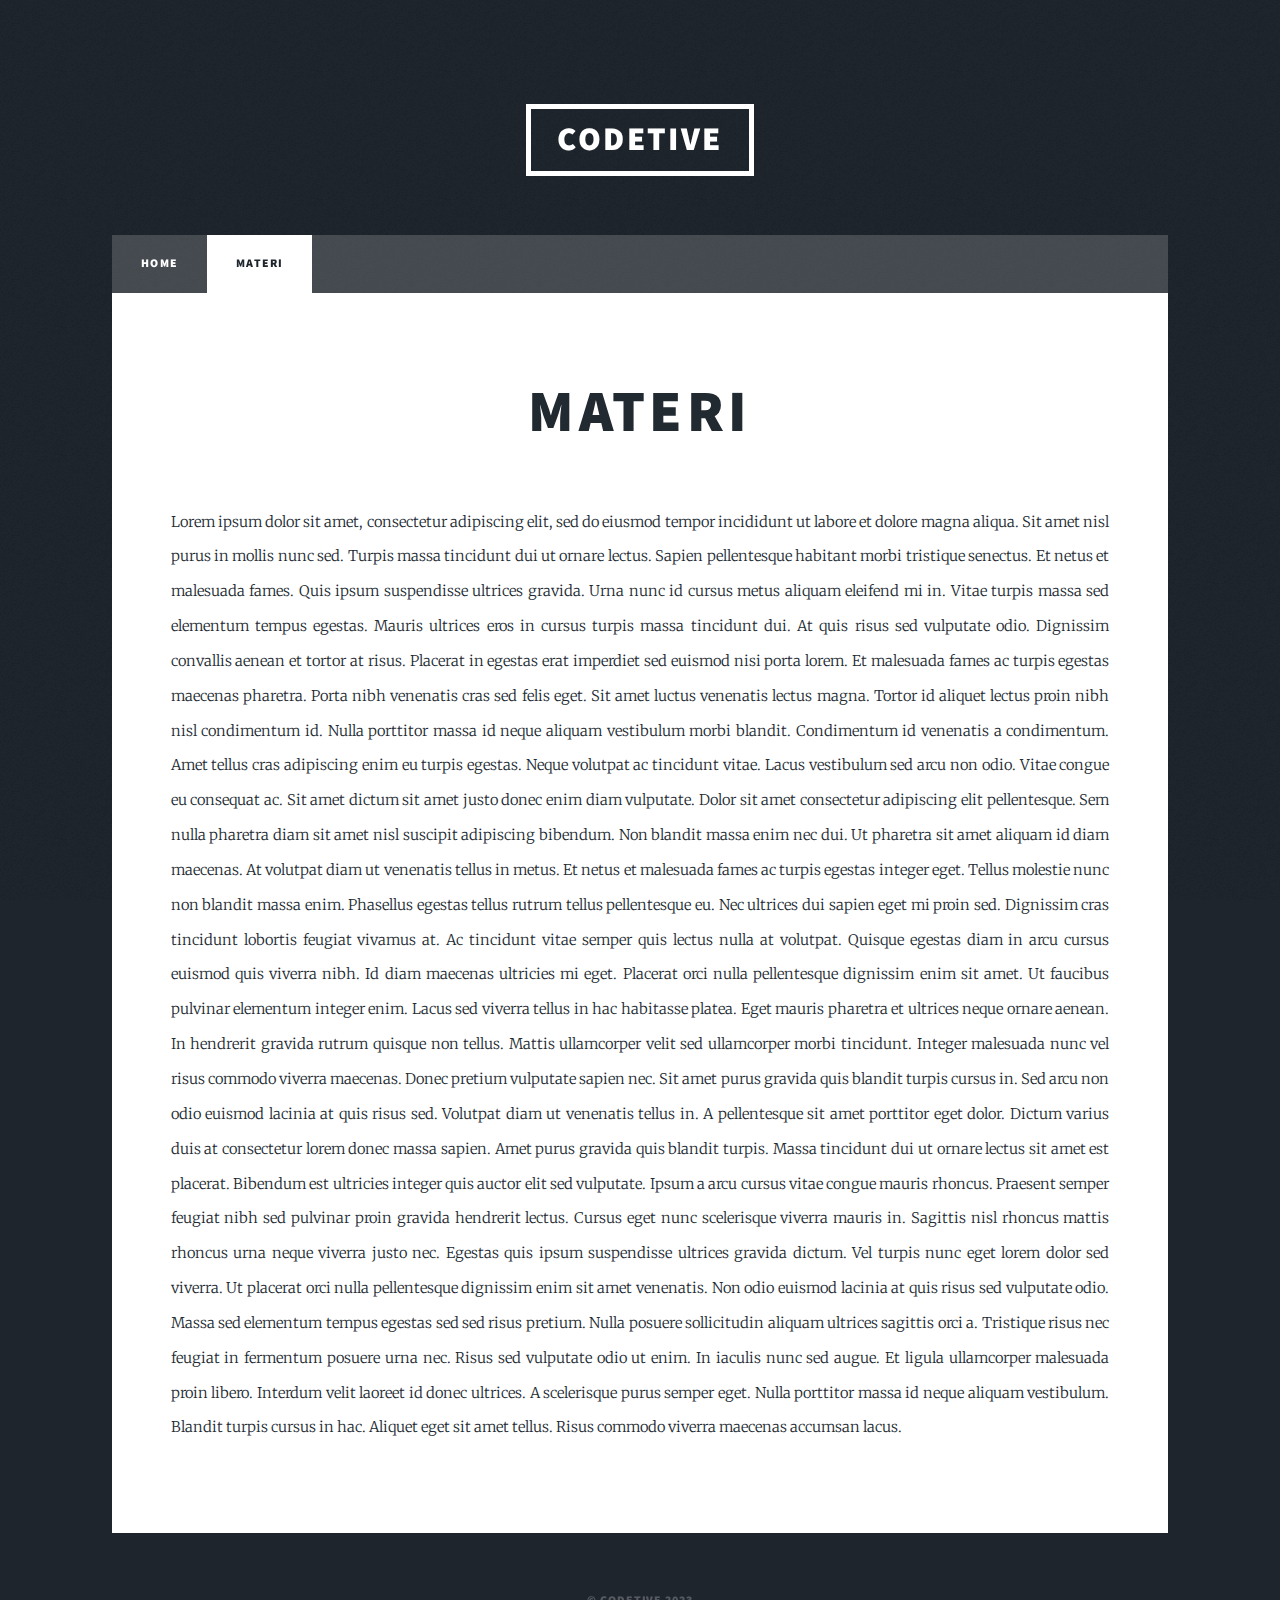
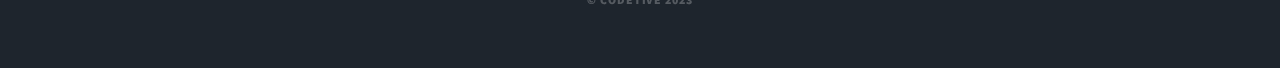
==== commit 5a6f9c50: "ganti judul materi page" ====
--- a/materi.html
+++ b/materi.html
@@ -33,7 +33,7 @@
         <!-- Post -->
         <section class="post">
           <header class="major">
-            <h1>METODE PEMBELAJARAN</h1>
+            <h1>MATERI</h1>
           </header>
         <p>Lorem ipsum dolor sit amet, consectetur adipiscing elit, sed do eiusmod tempor incididunt ut labore et dolore magna aliqua. Sit amet nisl purus in mollis nunc sed. Turpis massa tincidunt dui ut ornare lectus. Sapien pellentesque habitant morbi tristique senectus. Et netus et malesuada fames. Quis ipsum suspendisse ultrices gravida. Urna nunc id cursus metus aliquam eleifend mi in. Vitae turpis massa sed elementum tempus egestas. Mauris ultrices eros in cursus turpis massa tincidunt dui. At quis risus sed vulputate odio. Dignissim convallis aenean et tortor at risus. Placerat in egestas erat imperdiet sed euismod nisi porta lorem. Et malesuada fames ac turpis egestas maecenas pharetra. Porta nibh venenatis cras sed felis eget. Sit amet luctus venenatis lectus magna. Tortor id aliquet lectus proin nibh nisl condimentum id. Nulla porttitor massa id neque aliquam vestibulum morbi blandit. Condimentum id venenatis a condimentum.
 
